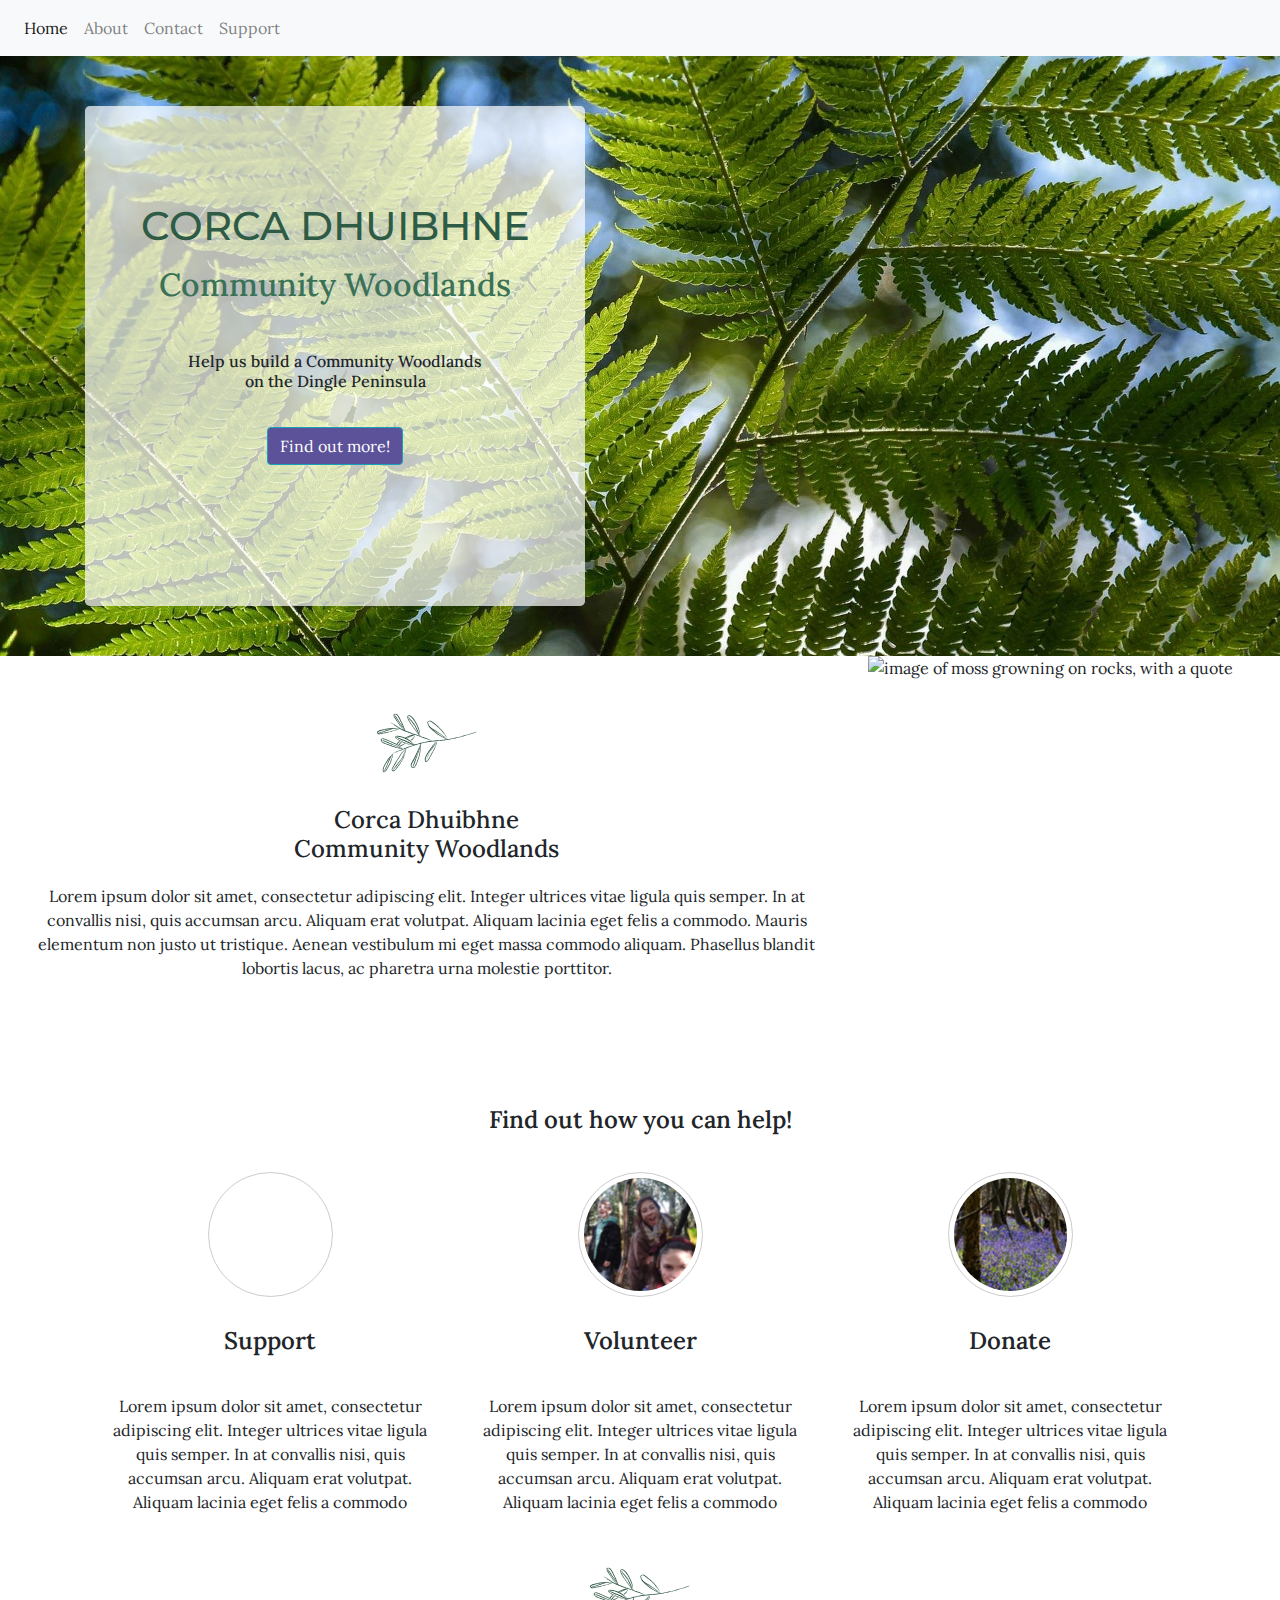
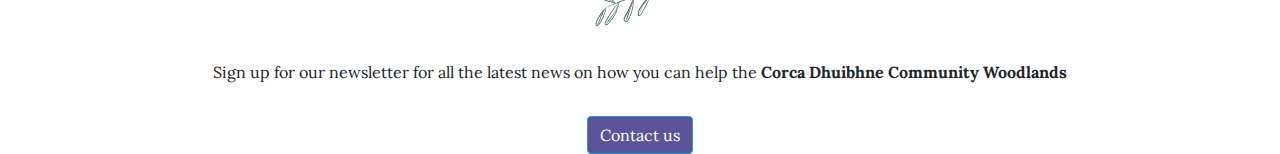
==== index.html @ 20c16ce7 "Layout of section 3 complete and code validated using online code validator" ====
<!DOCTYPE html>
<html lang="en">
<head>
    <meta charset="UTF-8">
    <meta name="viewport" content="width=device-width, initial-scale=1.0">
    <meta http-equiv="X-UA-Compatible" content="ie=edge">
    <link rel="stylesheet" href="https://stackpath.bootstrapcdn.com/bootstrap/4.3.1/css/bootstrap.min.css" integrity="sha384-ggOyR0iXCbMQv3Xipma34MD+dH/1fQ784/j6cY/iJTQUOhcWr7x9JvoRxT2MZw1T" crossorigin="anonymous">
    <link href="https://fonts.googleapis.com/css?family=Lora|Montserrat&display=swap" rel="stylesheet">
    <link rel="stylesheet" href="assets/css/style.css"> 
    <title>Corca Dhuibhe Community Woodlands</title>
</head>
    <body>
        <header>
        <!--------------------Navigation------------------------->
            <nav class="navbar navbar-default navbar-expand-sm navbar-light bg-light">
                <button class="navbar-toggler" data-toggle="collapse" data-target="#navbarMenu">
                    <span class="navbar-toggler-icon"></span>
                </button>
                <div class="collapse navbar-collapse" id="navbarMenu">
                    <ul class="navbar-nav">
                    <li class="nav-item active" >
                            <a href="#" class="nav-link">Home</a>
                        </li>
                        <li class="nav-item">
                            <a href="#about-us" class="nav-link">About</a>
                        </li>
                        <li class="nav-item">
                            <a href="#" class="nav-link">Contact</a>
                        </li>
                        <li class="nav-item">
                            <a href="#" class="nav-link">Support</a>
                        </li>
                    </ul>
                </div>

            </nav>
        </header>

    <!--------------------Background Image and Section 1------------------------->
        <section>
            <div class="row backgroundimg">  
                <div class="container">
                    <div class="row">
                        <div class="jumbotron">
                            <h1>Corca Dhuibhne</h1>
                            <h2 class="jumbo-h2">Community Woodlands</h2>
                            <h6>Help us build a Community Woodlands 
                            <br>on the Dingle Peninsula</h6>      
                            <a href="#" class="btn btn-info">Find out more!</a>
                        </div>
                    </div>
                </div>     
            </div>
        </section>
    <!--------------------Section 2------------------------->
        <section id="about-us">
            <div class="container-fluid container-about">
                <div class="row">
                    <div class="col-lg-8 col-md-8 col-xs-10 about-text">
                        <div>
                            <img src="/assets/img/leaf-logo-ls.png" class="leaf-logo" alt="sketch of a small branch with leaves">
                        </div>
                        <h4>Corca Dhuibhne <br>Community Woodlands</h4>
                        <p>Lorem ipsum dolor sit amet, consectetur adipiscing elit. Integer ultrices vitae ligula quis 
                        semper. In at convallis nisi, quis accumsan arcu. Aliquam erat volutpat. Aliquam lacinia eget 
                        felis a commodo. Mauris elementum non justo ut tristique. Aenean vestibulum mi eget massa commodo aliquam. Phasellus blandit lobortis lacus, ac pharetra urna molestie porttitor.
                        </p>
                    </div>
                    <div class="col-lg-4 col-md-4 col-xs-2 about-image">
                        <img src="moss-quote.jpg" class="center-block img-responsive" alt="image of moss growning on rocks, with a quote">
                    </div>  
                </div>
            </div>
        </section>
    <!--------------------Section 3 - Support------------------------->
        <section>
            <div class="row support-img">  
                <div class="container support-text">
                        <h4 class="">Find out how you can help!</h4>
                        <div class="row">
                            <div class="col-lg-4 col-md-4 col-sm-12 col-xs-12">
                                <div class="circle-container">
                                    <div class="circle-cover-bg">
                                    </div>
                                </div>
                                <h4>Support</h4>
                                <p>Lorem ipsum dolor sit amet, consectetur adipiscing elit. 
                                Integer ultrices vitae ligula quis semper. In at convallis nisi, quis accumsan arcu. 
                                Aliquam erat volutpat. Aliquam lacinia eget felis a commodo</p>
                            </div>
                            <div class="col-lg-4 col-md-4 col-sm-12 col-xs-12">
                                <div class="circle-container">
                                    <div class="circle-cover-bg2">
                                    </div>
                                </div>
                                <h4>Volunteer</h4>
                                <p>Lorem ipsum dolor sit amet, consectetur adipiscing elit. 
                                Integer ultrices vitae ligula quis semper. In at convallis nisi, quis accumsan arcu. 
                                Aliquam erat volutpat. Aliquam lacinia eget felis a commodo<p>
                            </div>
                            <div class="col-lg-4 col-md-4 col-sm-12 col-xs-12">
                                <div class="circle-container">
                                    <div class="circle-cover-bg3">
                                    </div>
                                </div>
                                <h4>Donate</h4>
                                <p>Lorem ipsum dolor sit amet, consectetur adipiscing elit. 
                                Integer ultrices vitae ligula quis semper. In at convallis nisi, quis accumsan arcu. 
                                Aliquam erat volutpat. Aliquam lacinia eget felis a commodo<p>
                            </div>  
                        </div>
                        <div class="support-tagline">
                                <img src="/assets/img/leaf-logo-ls.png" class="leaf-logo" alt="sketch of a small branch with leaves">
                                <p>Sign up for our newsletter for all the latest news on how you can help the <strong>Corca Dhuibhne Community Woodlands</strong></p>
                                <a href="#" class="btn btn-info">Contact us</a>               
                        </div>
                </div>
            </div>     
        </section>
    <!--------------------Section 4 - Contact Us------------------------->
    <!---------------------Bootstrap----------------------->
        <script src="https://code.jquery.com/jquery-3.2.1.slim.min.js" integrity="sha384-KJ3o2DKtIkvYIK3UENzmM7KCkRr/rE9/Qpg6aAZGJwFDMVNA/GpGFF93hXpG5KkN"
            crossorigin="anonymous"></script>
        <script src="https://cdnjs.cloudflare.com/ajax/libs/popper.js/1.12.9/umd/popper.min.js" integrity="sha384-ApNbgh9B+Y1QKtv3Rn7W3mgPxhU9K/ScQsAP7hUibX39j7fakFPskvXusvfa0b4Q"
            crossorigin="anonymous"></script>
        <script src="https://maxcdn.bootstrapcdn.com/bootstrap/4.0.0/js/bootstrap.min.js" integrity="sha384-JZR6Spejh4U02d8jOt6vLEHfe/JQGiRRSQQxSfFWpi1MquVdAyjUar5+76PVCmYl"
            crossorigin="anonymous"></script>
    </body>
</html>
---- assets/css/style.css ----
@import url('https://fonts.googleapis.com/css?family=Lora|Montserrat&display=swap');

body {
    font-family:'Lora', serif;
}

body html {
    margin: 0;
    padding: 0;
}

.row {
    padding:0;
    margin:0;
}

h1 {
    font-family: 'Montserrat', sans-serif;
    color: #2e5b45;
    text-transform: uppercase;
    margin-top: 2rem;
    margin-bottom: 1rem;
}

.jumbo-h2 {
    color: #3a7257;
    margin-bottom: 3rem;
}

/******************Background Image*********************/
.backgroundimg {
    background: url("/assets/img/tree-fern.jpg") no-repeat center center;
    background-size: cover;
    height: 600px;
    width: 100%;
}

/******************Section 1*********************/
.jumbotron {
    background-color: rgba(255, 255, 255, 0.7);
    height: 500px;
    width: 500px;
    text-align: center;
    margin: 0;
    background-position: center;
    margin-top: 50px;
}

.leaf-logo {
    width: 100px;
    height: 100px;
    padding: 0;
    margin: 0;
}

h6 {
    margin-bottom: 20px;
}

.btn {
    background-color:#5b5299;
    color: white;
    text-decoration: none;
    margin-top: 1rem;
}

/******************Section 2 - about*********************/

.container-about {
    padding: 0;
    margin: 0;
}

.container-about h4 {
    margin-bottom: 20px;
}

.container-about p{
    padding-bottom: 50px;
}

.about-image {
    margin: 0 auto;
}
.col-about {
    text-align: center;
    margin: 0 auto;
    padding: 200px;
}


.col-about h3{
    margin-top: 1em;
}

.about-text {
    text-align: center;
    margin-top: 50px;
}

.col-img {
    width: 150px;
    padding:0;
}

.center-block {
    display: block;
    margin-left: auto;
    margin-right: auto;
    height: 350px;
 }

/******************Section 3 - support*********************/

.support-img {
    background: url("/assets/img/leaf-background.png") no-repeat center center;
    background-size: cover;
    height: 600px;
    width: 100%;
}

.support-img h4 {
    text-align: center;
    padding: 30px;
    font-weight: 550;
}


.circle-container {
    width: 125px;
    height: 125px;
    padding: 5px;
    border-style: solid;
    border-color: #cccccc;
    border-width: 1px;
    border-radius: 50%;
    margin: 0 auto;
}
.circle-cover-bg {
    background: url(/assets/img/child.png) no-repeat center center;
    height: 100%;
    border-radius: 50%;
}

.circle-cover-bg2 {
    background: url(/assets/img/family-in-woods.png) no-repeat center center;
    height: 100%;
    border-radius: 50%;
}

.circle-cover-bg3 {
    background: url(/assets/img/bluebells.png) no-repeat center center;
    height: 100%;
    border-radius: 50%;
}

.support-text {
    text-align: center;
    margin-top: 30px;
}

.support-tagline {
    text-align: center;
    margin-top: 30px;
}
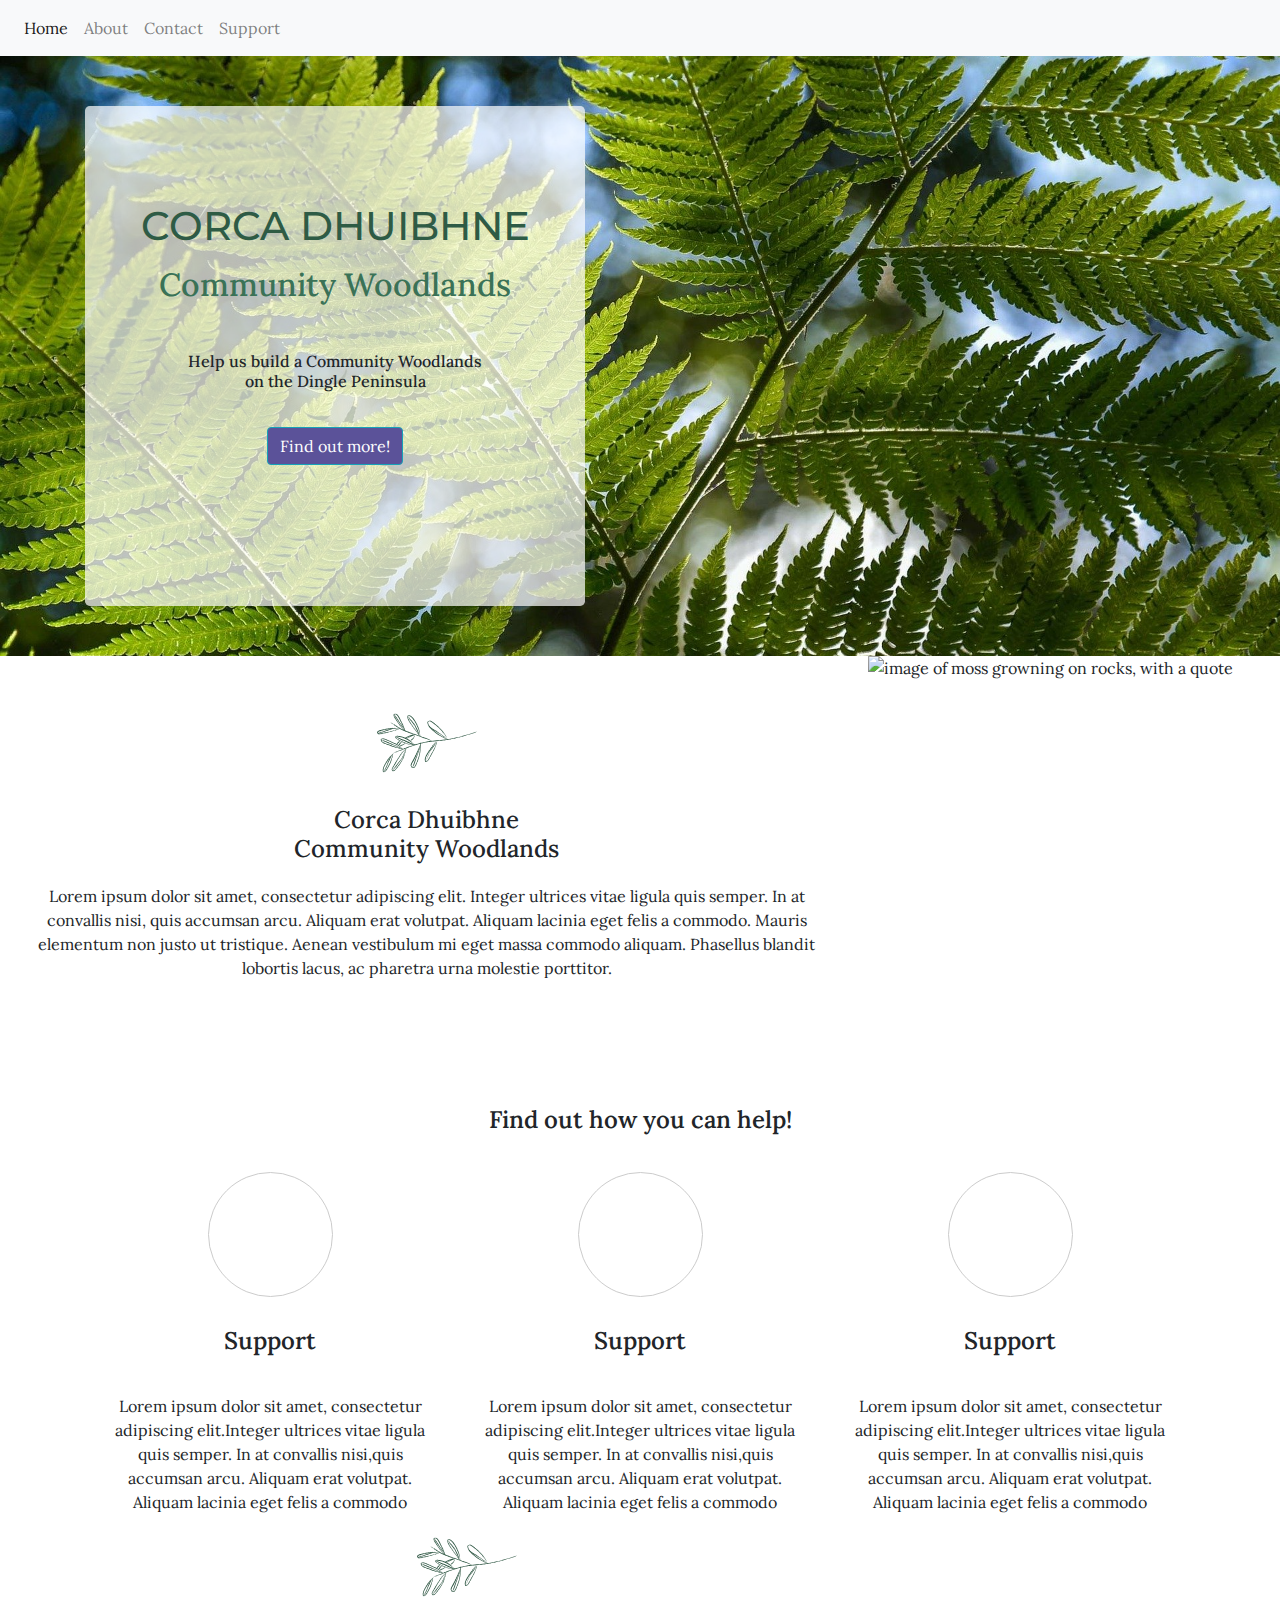
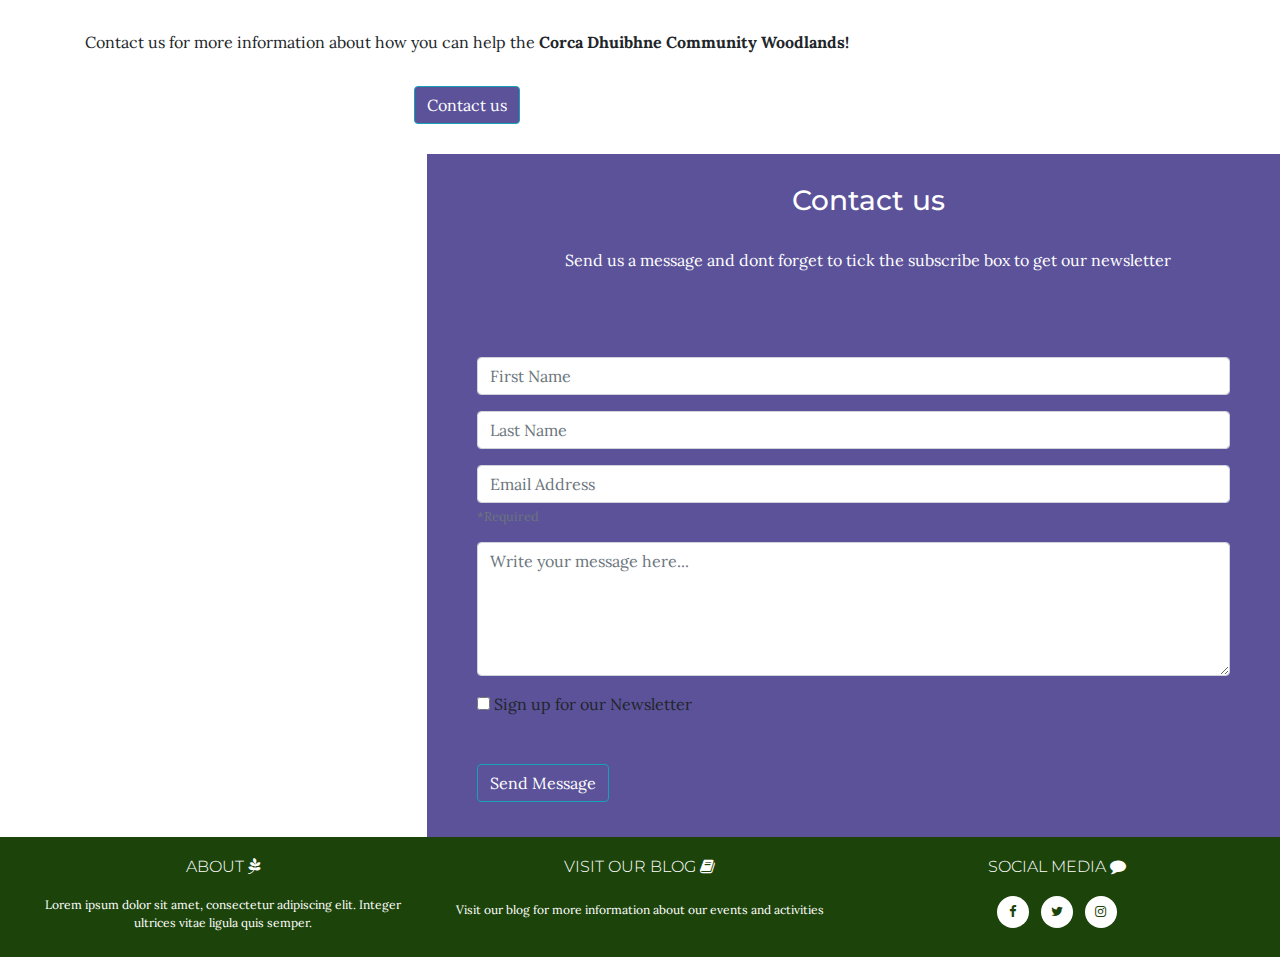
==== commit 200515a6: "Styling footer and social media icons" ====
--- a/index.html
+++ b/index.html
@@ -1,129 +1,226 @@
 <!DOCTYPE html>
 <html lang="en">
+
 <head>
-    <meta charset="UTF-8">
-    <meta name="viewport" content="width=device-width, initial-scale=1.0">
-    <meta http-equiv="X-UA-Compatible" content="ie=edge">
-    <link rel="stylesheet" href="https://stackpath.bootstrapcdn.com/bootstrap/4.3.1/css/bootstrap.min.css" integrity="sha384-ggOyR0iXCbMQv3Xipma34MD+dH/1fQ784/j6cY/iJTQUOhcWr7x9JvoRxT2MZw1T" crossorigin="anonymous">
-    <link href="https://fonts.googleapis.com/css?family=Lora|Montserrat&display=swap" rel="stylesheet">
-    <link rel="stylesheet" href="assets/css/style.css"> 
-    <title>Corca Dhuibhe Community Woodlands</title>
+	<meta charset="UTF-8">
+	<meta name="viewport" content="width=device-width, initial-scale=1.0">
+	<meta http-equiv="X-UA-Compatible" content="ie=edge">
+	<link rel="stylesheet" href="https://stackpath.bootstrapcdn.com/bootstrap/4.3.1/css/bootstrap.min.css"
+		integrity="sha384-ggOyR0iXCbMQv3Xipma34MD+dH/1fQ784/j6cY/iJTQUOhcWr7x9JvoRxT2MZw1T" crossorigin="anonymous">
+    <link rel="stylesheet" href="https://maxcdn.bootstrapcdn.com/font-awesome/4.7.0/css/font-awesome.min.css" type="text/css" />
+	<link href="https://fonts.googleapis.com/css?family=Lora|Montserrat&display=swap" rel="stylesheet">
+	<link rel="stylesheet" href="assets/css/style.css">
+	<title>Corca Dhuibhe Community Woodlands</title>
 </head>
-    <body>
-        <header>
-        <!--------------------Navigation------------------------->
-            <nav class="navbar navbar-default navbar-expand-sm navbar-light bg-light">
-                <button class="navbar-toggler" data-toggle="collapse" data-target="#navbarMenu">
+
+<body>
+	<!--------------------Navigation------------------------->
+	<header>
+		<nav class="navbar navbar-default navbar-expand-sm navbar-light bg-light">
+			<button class="navbar-toggler" data-toggle="collapse" data-target="#navbarMenu">
                     <span class="navbar-toggler-icon"></span>
                 </button>
-                <div class="collapse navbar-collapse" id="navbarMenu">
-                    <ul class="navbar-nav">
-                    <li class="nav-item active" >
-                            <a href="#" class="nav-link">Home</a>
-                        </li>
-                        <li class="nav-item">
-                            <a href="#about-us" class="nav-link">About</a>
-                        </li>
-                        <li class="nav-item">
-                            <a href="#" class="nav-link">Contact</a>
-                        </li>
-                        <li class="nav-item">
-                            <a href="#" class="nav-link">Support</a>
-                        </li>
+			<div class="collapse navbar-collapse" id="navbarMenu">
+				<ul class="navbar-nav">
+					<li class="nav-item active">
+						<a href="#" class="nav-link">Home</a>
+					</li>
+					<li class="nav-item">
+						<a href="#about-us" class="nav-link">About</a>
+					</li>
+					<li class="nav-item">
+						<a href="#" class="nav-link">Contact</a>
+					</li>
+					<li class="nav-item">
+						<a href="#" class="nav-link">Support</a>
+					</li>
+				</ul>
+			</div>
+
+		</nav>
+	</header>
+
+	<!--------------------Background Image and Section 1------------------------->
+	<section>
+		<div class="row backgroundimg">
+			<div class="container">
+				<div class="row">
+					<div class="jumbotron">
+						<h1>Corca Dhuibhne</h1>
+						<h2 class="jumbo-h2">Community Woodlands</h2>
+						<h6>Help us build a Community Woodlands
+							<br>on the Dingle Peninsula</h6>
+							<a href="#" class="btn btn-info">Find out more!</a>
+					</div>
+				</div>
+			</div>
+		</div>
+	</section>
+	<!--------------------Section 2------------------------->
+	<section id="about-us">
+		<div class="container-fluid container-about">
+			<div class="row">
+				<div class="col-lg-8 col-md-8 col-xs-10 about-text">
+					<div>
+						<img src="/assets/img/leaf-logo-ls.png" class="leaf-logo" alt="sketch of a small branch with leaves">
+                        </div>
+						<h4>Corca Dhuibhne <br>Community Woodlands</h4>
+							<p>Lorem ipsum dolor sit amet, consectetur adipiscing elit. Integer ultrices vitae ligula
+								quis
+								semper. In at convallis nisi, quis accumsan arcu. Aliquam erat volutpat. Aliquam lacinia
+								eget
+								felis a commodo. Mauris elementum non justo ut tristique. Aenean vestibulum mi eget
+								massa commodo aliquam. Phasellus blandit lobortis lacus, ac pharetra urna molestie
+								porttitor.
+							</p>
+					</div>
+					<div class="col-lg-4 col-md-4 col-xs-2 about-image">
+						<img src="moss-quote.jpg" class="center-block img-responsive" alt="image of moss growning on rocks, with a quote">
+                    </div>
+					</div>
+				</div>
+	</section>
+	<!--------------------Section 3 - Support------------------------->
+	<section class="container-fluid">
+		<div class="row support-img">
+			<div class="container support-text">
+				<div>
+					<h4>Find out how you can help!</h4>
+				</div>
+
+				<div class="row">
+                    <div class="col-lg-4 col-md-4 col-sm-12 col-xs-12">
+                        <div class="circle-container">
+                            <div class="circle-cover-bg"></div>
+                        </div>
+                        <h4>Support</h4>
+                        <p>Lorem ipsum dolor sit amet, consectetur adipiscing elit.Integer ultrices vitae ligula quis semper. In at convallis nisi,quis accumsan arcu. Aliquam erat volutpat. Aliquam lacinia eget felis a commodo</p>
+                    </div>
+                    <div class="col-lg-4 col-md-4 col-sm-12 col-xs-12">
+                        <div class="circle-container">
+                            <div class="circle-cover-bg"></div>
+                        </div>
+                        <h4>Support</h4>
+                        <p>Lorem ipsum dolor sit amet, consectetur adipiscing elit.Integer ultrices vitae ligula quis semper. In at convallis nisi,quis accumsan arcu. Aliquam erat volutpat. Aliquam lacinia eget felis a commodo</p>
+                    </div>
+                    <div class="col-lg-4 col-md-4 col-sm-12 col-xs-12">
+                        <div class="circle-container">
+                            <div class="circle-cover-bg"></div>
+                        </div>
+                        <h4>Support</h4>
+                        <p>Lorem ipsum dolor sit amet, consectetur adipiscing elit.Integer ultrices vitae ligula quis semper. In at convallis nisi,quis accumsan arcu. Aliquam erat volutpat. Aliquam lacinia eget felis a commodo</p>
+                    </div>
+				    <div>
+                        <img src="/assets/img/leaf-logo-ls.png" class="leaf-logo" alt="sketch of a small branch with leaves"> 
+                        <p>Contact us for more information about how you can help the <strong>Corca Dhuibhne Community Woodlands!</strong></p>
+                        <a href="#" class="btn btn-info">Contact us</a>
+                    </div>
+				</div>
+		    </div>
+        </div>
+	</section>
+
+
+	<!--------------------Section 4 -Contact Us------------------------->
+
+
+	<section id="contact-us">
+		<div class="container-fluid container-about">
+			<div class="row">
+				<div class="col-lg-4 col-md-4 col-xs-2 contact-image">
+                    </div>
+                
+                <div class="col-lg-8 col-md-8 col-xs-10 contact-form">
+                    <div class="contact-text">
+                        <h3>Contact us</h3>
+                            <p>Send us a message and dont forget to tick the subscribe box to get our newsletter</p>
+                                </div>
+                    <div>
+                        <form class="contract-form form-content">
+                            <div class="form-group">
+                                <input type="text" name="firstname" id="firstname" class="form-control" placeholder="First Name" required>
+                                    </div>
+                            <div class="form-group">
+                                <input type="text" name="lastname" id="lastname" class="form-control" placeholder="Last Name" required>
+                                    </div> 
+                            <div class="form-group">
+                                <input type="email" name="email" id="email" class="form-control" placeholder="Email Address" required>
+                                    <small class="form-text text-muted">*Required</small>
+                                        </div>
+                            <div class="form-group">
+                                <textarea rows="5" name="message" id="message" class="form-control" placeholder="Write your message here..." required></textarea>
+                                        </div>
+                            <input type="checkbox" class="form-check-label" id="accept-terms" class="form-check-input">
+                                <label for="accept-terms">Sign up for our Newsletter</label>
+                                    <br>
+                                        <br>
+                                            <button type="submit" class="btn btn-info">Send Message</button>
+                        </form>
+
+                    </div>
+			    </div>
+		    </div>
+		</div>
+	</section>
+	<!---------------------Footer----------------------->
+    <section>
+        <footer class="container-fluid">
+            <div class="row">
+                <div class="col-sm-4">
+                    <h6 class="uppercase general-sub">About
+                        <i class="fa fa-pagelines" aria-hidden="true"></i>
+                        <span class="sr-only">leaves</span>
+                    </h6>
+                    <p class="inline-block">Lorem ipsum dolor sit amet, consectetur adipiscing elit.
+                    Integer ultrices vitae ligula quis semper.
+                    </p>
+                </div>
+                <div class="col-sm-4">
+                    <h6 class="uppercase general-sub">Visit our blog
+                        <i class="fa fa-book" aria-hidden="true"></i>
+                        <span class="sr-only">book</span>                 
+                    </h6>
+                    <p class="inline-block">Visit our blog for more information about our events and 
+                    activities</p>
+                </div>
+                <div class="col-sm-4">
+                    <h6 class="uppercase general-sub">Social Media
+                        <i class="fa fa-comment" aria-hidden="true"></i>
+                        <span class="sr-only">speech bubble</span>
+                    </h6>
+                    <ul class="list-inline social-links">
+                        <li class="list-inline-item">
+                            <a target="_blank" href="https://www.facebook.com/"><i class="fa fa-facebook" aria-hidden="true"></i>
+                                     <span class="sr-only">Facebook</span>
+                                </a>
+                             </li>
+                        <li class="list-inline-item">
+                            <a target="_blank" href="https://twitter.com/"><i class="fa fa-twitter" aria-hidden="true"></i>
+                                    <span class="sr-only">Twitter</span>
+                                </a>
+                            </li>
+                        <li class="list-inline-item">
+                            <a target="_blank" href="https://www.instagram.com/"><i class="fa fa-instagram" aria-hidden="true"></i>
+                                 <span class="sr-only">Instagram</span>
+                                </a>
+                            </li>
                     </ul>
                 </div>
-
-            </nav>
-        </header>
-
-    <!--------------------Background Image and Section 1------------------------->
-        <section>
-            <div class="row backgroundimg">  
-                <div class="container">
-                    <div class="row">
-                        <div class="jumbotron">
-                            <h1>Corca Dhuibhne</h1>
-                            <h2 class="jumbo-h2">Community Woodlands</h2>
-                            <h6>Help us build a Community Woodlands 
-                            <br>on the Dingle Peninsula</h6>      
-                            <a href="#" class="btn btn-info">Find out more!</a>
-                        </div>
-                    </div>
-                </div>     
             </div>
-        </section>
-    <!--------------------Section 2------------------------->
-        <section id="about-us">
-            <div class="container-fluid container-about">
-                <div class="row">
-                    <div class="col-lg-8 col-md-8 col-xs-10 about-text">
-                        <div>
-                            <img src="/assets/img/leaf-logo-ls.png" class="leaf-logo" alt="sketch of a small branch with leaves">
-                        </div>
-                        <h4>Corca Dhuibhne <br>Community Woodlands</h4>
-                        <p>Lorem ipsum dolor sit amet, consectetur adipiscing elit. Integer ultrices vitae ligula quis 
-                        semper. In at convallis nisi, quis accumsan arcu. Aliquam erat volutpat. Aliquam lacinia eget 
-                        felis a commodo. Mauris elementum non justo ut tristique. Aenean vestibulum mi eget massa commodo aliquam. Phasellus blandit lobortis lacus, ac pharetra urna molestie porttitor.
-                        </p>
-                    </div>
-                    <div class="col-lg-4 col-md-4 col-xs-2 about-image">
-                        <img src="moss-quote.jpg" class="center-block img-responsive" alt="image of moss growning on rocks, with a quote">
-                    </div>  
-                </div>
-            </div>
-        </section>
-    <!--------------------Section 3 - Support------------------------->
-        <section>
-            <div class="row support-img">  
-                <div class="container support-text">
-                        <h4 class="">Find out how you can help!</h4>
-                        <div class="row">
-                            <div class="col-lg-4 col-md-4 col-sm-12 col-xs-12">
-                                <div class="circle-container">
-                                    <div class="circle-cover-bg">
-                                    </div>
-                                </div>
-                                <h4>Support</h4>
-                                <p>Lorem ipsum dolor sit amet, consectetur adipiscing elit. 
-                                Integer ultrices vitae ligula quis semper. In at convallis nisi, quis accumsan arcu. 
-                                Aliquam erat volutpat. Aliquam lacinia eget felis a commodo</p>
-                            </div>
-                            <div class="col-lg-4 col-md-4 col-sm-12 col-xs-12">
-                                <div class="circle-container">
-                                    <div class="circle-cover-bg2">
-                                    </div>
-                                </div>
-                                <h4>Volunteer</h4>
-                                <p>Lorem ipsum dolor sit amet, consectetur adipiscing elit. 
-                                Integer ultrices vitae ligula quis semper. In at convallis nisi, quis accumsan arcu. 
-                                Aliquam erat volutpat. Aliquam lacinia eget felis a commodo<p>
-                            </div>
-                            <div class="col-lg-4 col-md-4 col-sm-12 col-xs-12">
-                                <div class="circle-container">
-                                    <div class="circle-cover-bg3">
-                                    </div>
-                                </div>
-                                <h4>Donate</h4>
-                                <p>Lorem ipsum dolor sit amet, consectetur adipiscing elit. 
-                                Integer ultrices vitae ligula quis semper. In at convallis nisi, quis accumsan arcu. 
-                                Aliquam erat volutpat. Aliquam lacinia eget felis a commodo<p>
-                            </div>  
-                        </div>
-                        <div class="support-tagline">
-                                <img src="/assets/img/leaf-logo-ls.png" class="leaf-logo" alt="sketch of a small branch with leaves">
-                                <p>Sign up for our newsletter for all the latest news on how you can help the <strong>Corca Dhuibhne Community Woodlands</strong></p>
-                                <a href="#" class="btn btn-info">Contact us</a>               
-                        </div>
-                </div>
-            </div>     
-        </section>
-    <!--------------------Section 4 - Contact Us------------------------->
-    <!---------------------Bootstrap----------------------->
-        <script src="https://code.jquery.com/jquery-3.2.1.slim.min.js" integrity="sha384-KJ3o2DKtIkvYIK3UENzmM7KCkRr/rE9/Qpg6aAZGJwFDMVNA/GpGFF93hXpG5KkN"
-            crossorigin="anonymous"></script>
-        <script src="https://cdnjs.cloudflare.com/ajax/libs/popper.js/1.12.9/umd/popper.min.js" integrity="sha384-ApNbgh9B+Y1QKtv3Rn7W3mgPxhU9K/ScQsAP7hUibX39j7fakFPskvXusvfa0b4Q"
-            crossorigin="anonymous"></script>
-        <script src="https://maxcdn.bootstrapcdn.com/bootstrap/4.0.0/js/bootstrap.min.js" integrity="sha384-JZR6Spejh4U02d8jOt6vLEHfe/JQGiRRSQQxSfFWpi1MquVdAyjUar5+76PVCmYl"
-            crossorigin="anonymous"></script>
-    </body>
+    
+        </footer>
+    </section>
+
+	<!---------------------Bootstrap----------------------->
+	<script src="https://code.jquery.com/jquery-3.2.1.slim.min.js"
+		integrity="sha384-KJ3o2DKtIkvYIK3UENzmM7KCkRr/rE9/Qpg6aAZGJwFDMVNA/GpGFF93hXpG5KkN" crossorigin="anonymous">
+	</script>
+	<script src="https://cdnjs.cloudflare.com/ajax/libs/popper.js/1.12.9/umd/popper.min.js"
+		integrity="sha384-ApNbgh9B+Y1QKtv3Rn7W3mgPxhU9K/ScQsAP7hUibX39j7fakFPskvXusvfa0b4Q" crossorigin="anonymous">
+	</script>
+	<script src="https://maxcdn.bootstrapcdn.com/bootstrap/4.0.0/js/bootstrap.min.js"
+		integrity="sha384-JZR6Spejh4U02d8jOt6vLEHfe/JQGiRRSQQxSfFWpi1MquVdAyjUar5+76PVCmYl" crossorigin="anonymous">
+	</script>
+</body>
+
 </html>--- a/assets/css/style.css
+++ b/assets/css/style.css
@@ -115,7 +115,7 @@
 .support-img {
     background: url("/assets/img/leaf-background.png") no-repeat center center;
     background-size: cover;
-    height: 600px;
+    height: 125%;
     width: 100%;
 }
 
@@ -162,4 +162,98 @@
 .support-tagline {
     text-align: center;
     margin-top: 30px;
+}
+
+/******************Section 3 - contact*********************/
+
+#contact-us {
+    margin-top: 30px;
+}
+
+.contact-image {
+    background: url(/assets/img/mushroom.jpg) no-repeat center center;
+    background-size: cover;
+    min-height: 600px;
+}
+
+.contact-form {
+    background-color: #5b5299;
+    min-height: 600px; 
+}
+
+.contact-text {
+    margin-top: 30px;
+    margin-left: 30px;
+}
+
+
+.contact-text h3 {
+    color: white;
+    font-family: 'Montserrat', sans-serif;
+    margin-bottom: 30px;
+    text-align: center;
+}
+
+.contact-text h5 {
+    color: white;
+    text-align: center;
+    margin-bottom: 30px;
+}
+
+.contact-text p {
+    color: white;
+    text-align: center;
+    margin-bottom: 30px;
+}
+
+.form-content {
+    margin: 35px;
+}
+
+/******************Footer*********************/
+
+.uppercase {
+    text-transform: uppercase;
+    padding-top: 20px;
+    text-align: center;
+}
+
+.general-sub {
+    font-family: 'Montserrat', sans-serif;
+    font-weight: 300;
+    color: white;
+}
+
+footer {
+    background-color: #1c440a;
+    color: white;
+    min-height: 120px;
+    text-align: center;
+}
+
+.inline-block {
+    display: inline-block;
+    font-size: 12px;
+    text-align: center;
+}
+
+.social-links li a i {
+  width: 32px;
+  height: 32px;
+  padding: 12px 0;
+  border-radius: 50%;
+  font-size: 13px;
+  line-height: 7px;
+  text-align: center;
+  color: #1c440a;
+  background: white;
+  transition: all 0.35s ease-in-out;
+  -moz-transition: all 0.35s ease-in-out;
+  -webkit-transition: all 0.35s ease-in-out;
+  -o-transition: all 0.35s ease-in-out;
+}
+
+.social-links li a i:hover {
+  background: #5b5299;
+  color: white;
 }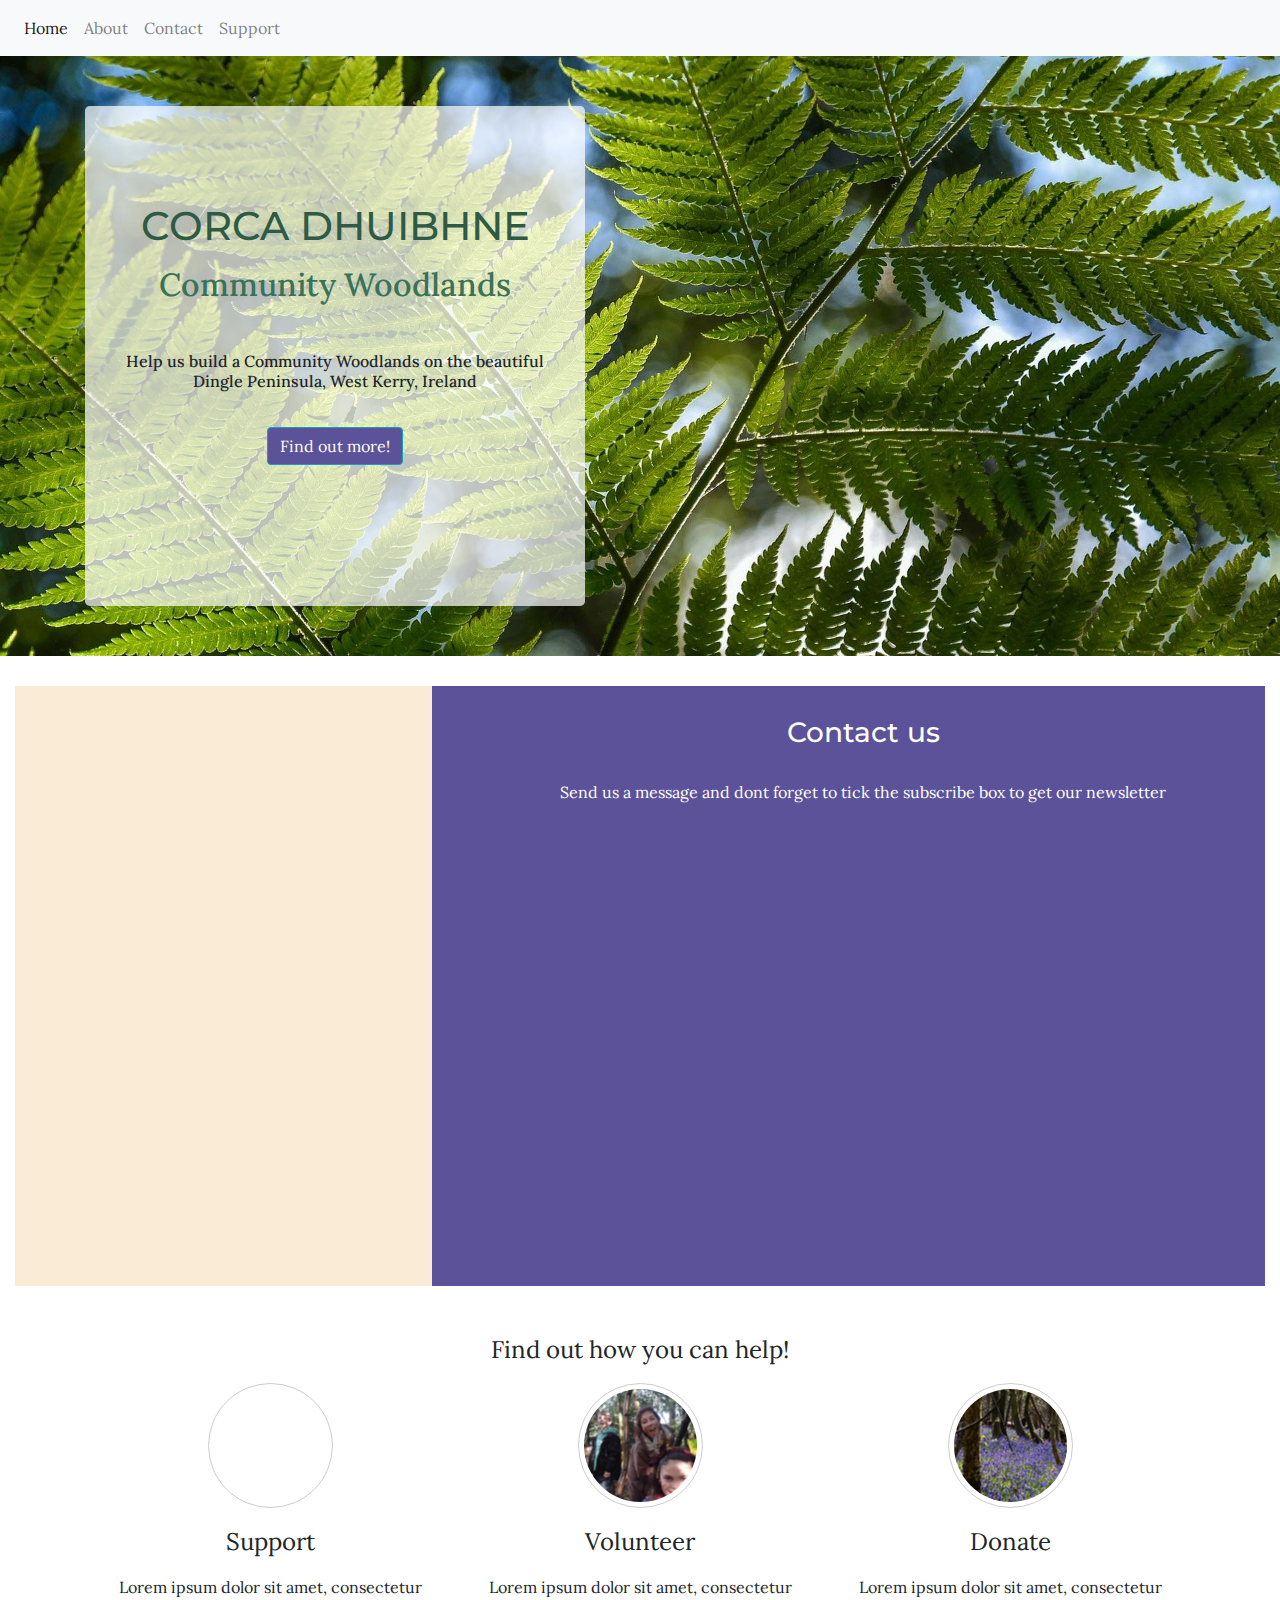
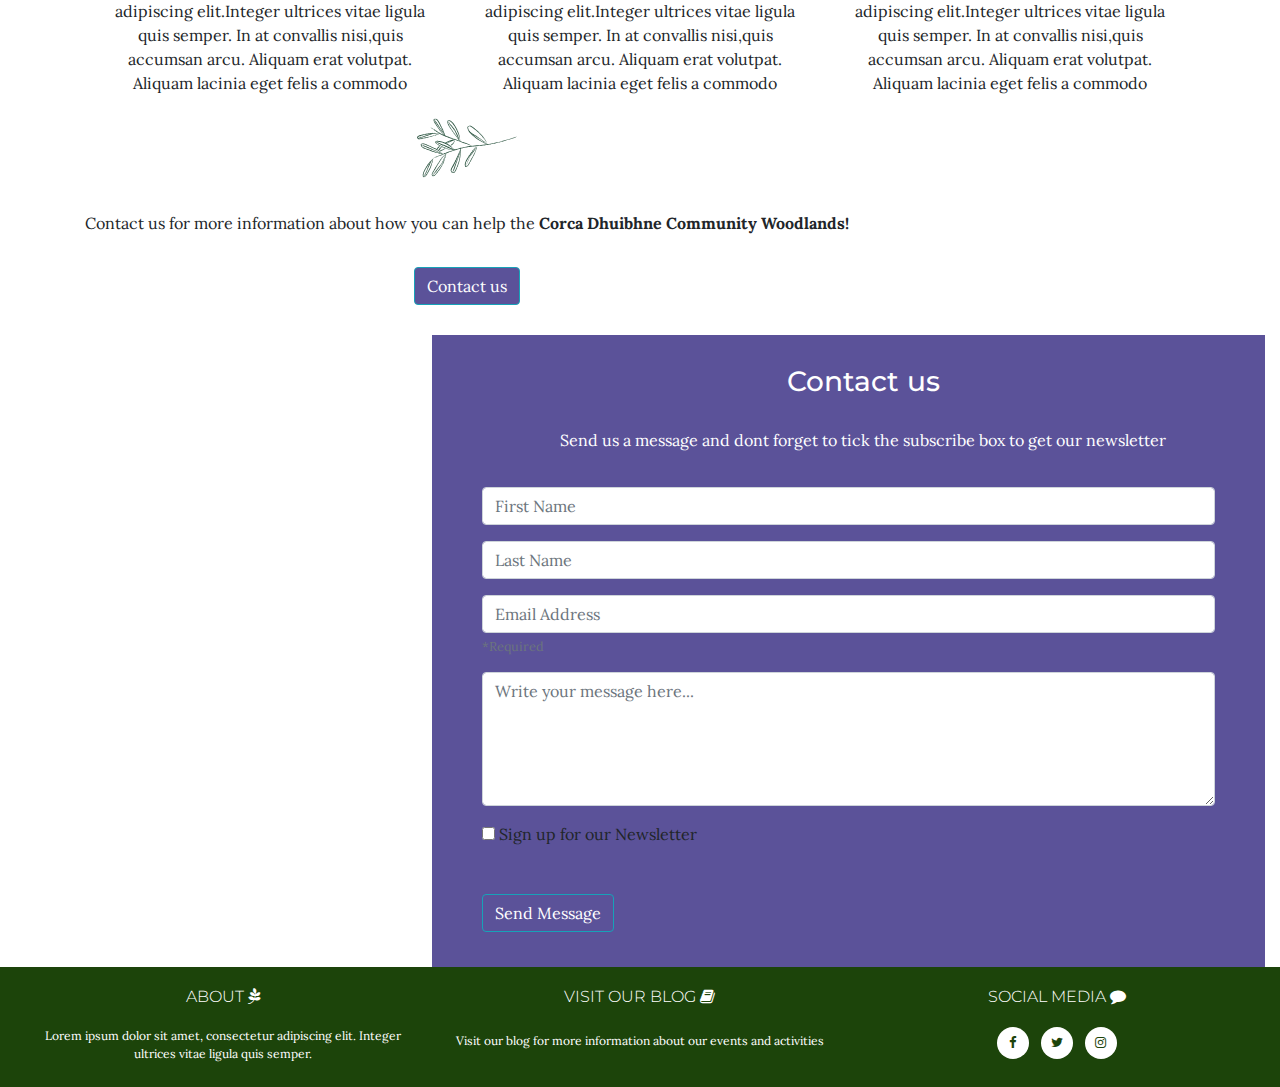
==== commit 99e360b5: "Editing ebout section" ====
--- a/index.html
+++ b/index.html
@@ -48,8 +48,7 @@
 					<div class="jumbotron">
 						<h1>Corca Dhuibhne</h1>
 						<h2 class="jumbo-h2">Community Woodlands</h2>
-						<h6>Help us build a Community Woodlands
-							<br>on the Dingle Peninsula</h6>
+						<h6>Help us build a Community Woodlands on the beautiful Dingle Peninsula, West Kerry, Ireland</h6>
 							<a href="#" class="btn btn-info">Find out more!</a>
 					</div>
 				</div>
@@ -57,29 +56,22 @@
 		</div>
 	</section>
 	<!--------------------Section 2------------------------->
-	<section id="about-us">
+    <section id="contact-us">
 		<div class="container-fluid container-about">
 			<div class="row">
-				<div class="col-lg-8 col-md-8 col-xs-10 about-text">
-					<div>
-						<img src="/assets/img/leaf-logo-ls.png" class="leaf-logo" alt="sketch of a small branch with leaves">
-                        </div>
-						<h4>Corca Dhuibhne <br>Community Woodlands</h4>
-							<p>Lorem ipsum dolor sit amet, consectetur adipiscing elit. Integer ultrices vitae ligula
-								quis
-								semper. In at convallis nisi, quis accumsan arcu. Aliquam erat volutpat. Aliquam lacinia
-								eget
-								felis a commodo. Mauris elementum non justo ut tristique. Aenean vestibulum mi eget
-								massa commodo aliquam. Phasellus blandit lobortis lacus, ac pharetra urna molestie
-								porttitor.
-							</p>
-					</div>
-					<div class="col-lg-4 col-md-4 col-xs-2 about-image">
-						<img src="moss-quote.jpg" class="center-block img-responsive" alt="image of moss growning on rocks, with a quote">
-                    </div>
-					</div>
-				</div>
-	</section>
+				<div class="col-lg-4 col-md-4 col-xs-2 about-image">
+                    </div>
+                
+                <div class="col-lg-8 col-md-8 col-xs-10 contact-form">
+                    <div class="about-text">
+                        <h3>Contact us</h3>
+                            <p>Send us a message and dont forget to tick the subscribe box to get our newsletter</p>
+                                </div>
+		        </div>
+		    </div>
+		</div>
+	</section>
+
 	<!--------------------Section 3 - Support------------------------->
 	<section class="container-fluid">
 		<div class="row support-img">
@@ -98,16 +90,16 @@
                     </div>
                     <div class="col-lg-4 col-md-4 col-sm-12 col-xs-12">
                         <div class="circle-container">
-                            <div class="circle-cover-bg"></div>
+                            <div class="circle-cover-bg2"></div>
                         </div>
-                        <h4>Support</h4>
+                        <h4>Volunteer</h4>
                         <p>Lorem ipsum dolor sit amet, consectetur adipiscing elit.Integer ultrices vitae ligula quis semper. In at convallis nisi,quis accumsan arcu. Aliquam erat volutpat. Aliquam lacinia eget felis a commodo</p>
                     </div>
                     <div class="col-lg-4 col-md-4 col-sm-12 col-xs-12">
                         <div class="circle-container">
-                            <div class="circle-cover-bg"></div>
+                            <div class="circle-cover-bg3"></div>
                         </div>
-                        <h4>Support</h4>
+                        <h4>Donate</h4>
                         <p>Lorem ipsum dolor sit amet, consectetur adipiscing elit.Integer ultrices vitae ligula quis semper. In at convallis nisi,quis accumsan arcu. Aliquam erat volutpat. Aliquam lacinia eget felis a commodo</p>
                     </div>
 				    <div>
--- a/assets/css/style.css
+++ b/assets/css/style.css
@@ -14,6 +14,15 @@
     margin:0;
 }
 
+/******************Background Image*********************/
+.backgroundimg {
+    background: url("/assets/img/tree-fern.jpg") no-repeat center center;
+    background-size: cover;
+    height: 600px;
+    width: 100%;
+}
+
+/******************Section 1*********************/
 h1 {
     font-family: 'Montserrat', sans-serif;
     color: #2e5b45;
@@ -27,15 +36,6 @@
     margin-bottom: 3rem;
 }
 
-/******************Background Image*********************/
-.backgroundimg {
-    background: url("/assets/img/tree-fern.jpg") no-repeat center center;
-    background-size: cover;
-    height: 600px;
-    width: 100%;
-}
-
-/******************Section 1*********************/
 .jumbotron {
     background-color: rgba(255, 255, 255, 0.7);
     height: 500px;
@@ -66,49 +66,41 @@
 
 /******************Section 2 - about*********************/
 
-.container-about {
-    padding: 0;
-    margin: 0;
-}
-
-.container-about h4 {
-    margin-bottom: 20px;
-}
-
-.container-about p{
-    padding-bottom: 50px;
-}
-
 .about-image {
-    margin: 0 auto;
-}
-.col-about {
-    text-align: center;
-    margin: 0 auto;
-    padding: 200px;
-}
-
-
-.col-about h3{
-    margin-top: 1em;
+    background-color:antiquewhite;
+    background-size: cover;
+    min-height: 600px;
+}
+
+.contact-form {
+    background-color: #5b5299;
+    min-height: 600px; 
 }
 
 .about-text {
-    text-align: center;
-    margin-top: 50px;
-}
-
-.col-img {
-    width: 150px;
-    padding:0;
-}
-
-.center-block {
-    display: block;
-    margin-left: auto;
-    margin-right: auto;
-    height: 350px;
- }
+    margin-top: 30px;
+    margin-left: 30px;
+}
+
+.about-text h3 {
+    color: white;
+    font-family: 'Montserrat', sans-serif;
+    margin-bottom: 30px;
+    text-align: center;
+}
+
+.about-text h5 {
+    color: white;
+    text-align: center;
+    margin-bottom: 30px;
+}
+
+.about-text p {
+    color: white;
+    text-align: center;
+    margin-bottom: 30px;
+}
+
 
 /******************Section 3 - support*********************/
 
@@ -121,8 +113,9 @@
 
 .support-img h4 {
     text-align: center;
-    padding: 30px;
-    font-weight: 550;
+    padding-top: 20px;
+    padding-bottom: 10px;
+    font-weight: 300;
 }
 
 
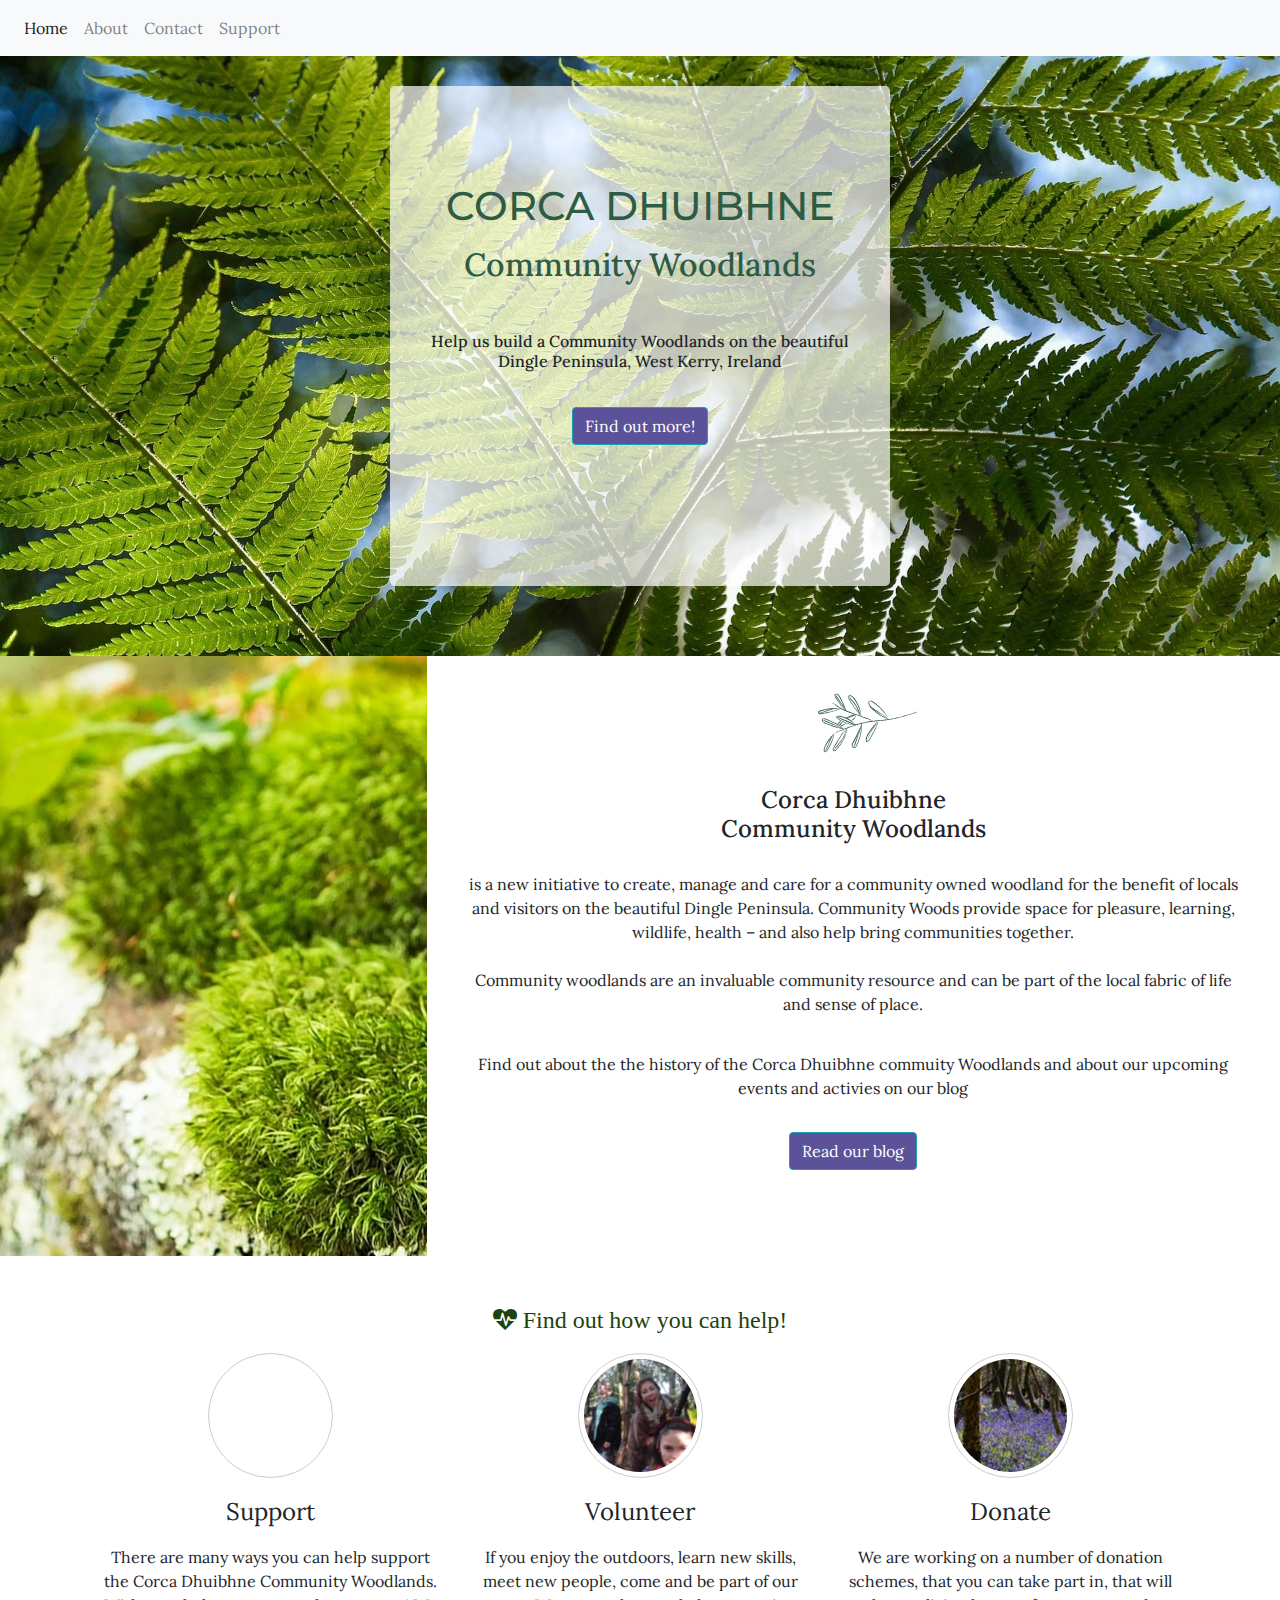
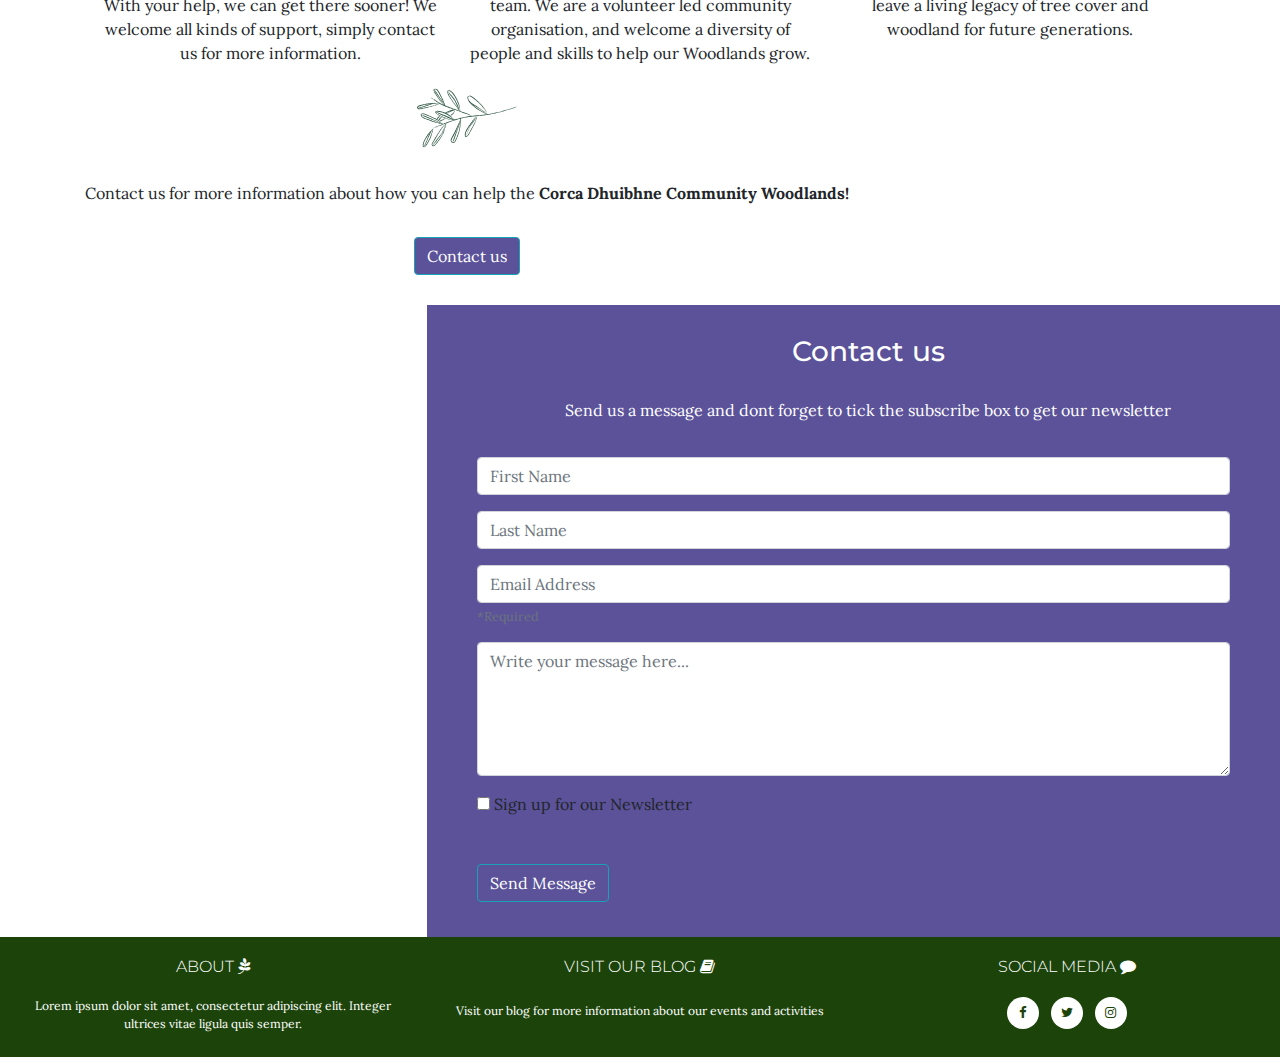
==== commit 19854960: "Completed text in support section" ====
--- a/index.html
+++ b/index.html
@@ -56,17 +56,25 @@
 		</div>
 	</section>
 	<!--------------------Section 2------------------------->
-    <section id="contact-us">
-		<div class="container-fluid container-about">
+    <section id="about-us">
+		<div class="container-fluid container-about-us">
 			<div class="row">
 				<div class="col-lg-4 col-md-4 col-xs-2 about-image">
                     </div>
                 
-                <div class="col-lg-8 col-md-8 col-xs-10 contact-form">
+                <div class="col-lg-8 col-md-8 col-xs-10 about-us-text">
                     <div class="about-text">
-                        <h3>Contact us</h3>
-                            <p>Send us a message and dont forget to tick the subscribe box to get our newsletter</p>
-                                </div>
+                        <img src="/assets/img/leaf-logo-ls.png" class="leaf-logo" alt="sketch of a small branch with leaves">
+                        </div>
+                        <h4>Corca Dhuibhne <br>Community Woodlands</h4>
+                            <p> is a new initiative to create, manage and care for a community owned woodland for the benefit of locals and visitors on the beautiful Dingle Peninsula.
+                            Community Woods provide space for pleasure, learning, wildlife, health – and also help bring communities together. <br><br>
+                            Community woodlands are an invaluable community resource and can be part of the local fabric of life and sense of place.                      
+                            </p>
+                            <p>Find out about the the history of the Corca Dhuibhne commuity Woodlands and about our upcoming events and activies on our blog</p>
+                            <a href="#" class="btn btn-info">Read our blog</a>
+
+                     </div>
 		        </div>
 		    </div>
 		</div>
@@ -77,7 +85,7 @@
 		<div class="row support-img">
 			<div class="container support-text">
 				<div>
-					<h4>Find out how you can help!</h4>
+					<h4 class="text-highlight"><i class="fa fa-heartbeat" aria-hidden="true"> <span class="sr-only">heartbeat</span>Find out how you can help! </i></h4>
 				</div>
 
 				<div class="row">
@@ -86,23 +94,23 @@
                             <div class="circle-cover-bg"></div>
                         </div>
                         <h4>Support</h4>
-                        <p>Lorem ipsum dolor sit amet, consectetur adipiscing elit.Integer ultrices vitae ligula quis semper. In at convallis nisi,quis accumsan arcu. Aliquam erat volutpat. Aliquam lacinia eget felis a commodo</p>
+                        <p>There are many ways you can help support the Corca Dhuibhne Community Woodlands. With your help, we can get there sooner! We welcome all kinds of support, simply contact us for more information.</p>
                     </div>
                     <div class="col-lg-4 col-md-4 col-sm-12 col-xs-12">
                         <div class="circle-container">
                             <div class="circle-cover-bg2"></div>
                         </div>
                         <h4>Volunteer</h4>
-                        <p>Lorem ipsum dolor sit amet, consectetur adipiscing elit.Integer ultrices vitae ligula quis semper. In at convallis nisi,quis accumsan arcu. Aliquam erat volutpat. Aliquam lacinia eget felis a commodo</p>
+                        <p>If you enjoy the outdoors, learn new skills, meet new people, come and be part of our team. We are a volunteer led community organisation, and welcome a diversity of people and skills to help our Woodlands grow.</p>
                     </div>
                     <div class="col-lg-4 col-md-4 col-sm-12 col-xs-12">
                         <div class="circle-container">
                             <div class="circle-cover-bg3"></div>
                         </div>
                         <h4>Donate</h4>
-                        <p>Lorem ipsum dolor sit amet, consectetur adipiscing elit.Integer ultrices vitae ligula quis semper. In at convallis nisi,quis accumsan arcu. Aliquam erat volutpat. Aliquam lacinia eget felis a commodo</p>
-                    </div>
-				    <div>
+                        <p>We are working on a number of donation schemes, that you can take part in, that will leave a living legacy of tree cover and woodland for future generations.</p>
+                    </div>
+				    <div class="support-info">
                         <img src="/assets/img/leaf-logo-ls.png" class="leaf-logo" alt="sketch of a small branch with leaves"> 
                         <p>Contact us for more information about how you can help the <strong>Corca Dhuibhne Community Woodlands!</strong></p>
                         <a href="#" class="btn btn-info">Contact us</a>
--- a/assets/css/style.css
+++ b/assets/css/style.css
@@ -32,7 +32,7 @@
 }
 
 .jumbo-h2 {
-    color: #3a7257;
+    color: #2e5b45;
     margin-bottom: 3rem;
 }
 
@@ -43,7 +43,9 @@
     text-align: center;
     margin: 0;
     background-position: center;
-    margin-top: 50px;
+    margin: 0 auto;
+    margin-top: 30px;
+
 }
 
 .leaf-logo {
@@ -65,42 +67,53 @@
 }
 
 /******************Section 2 - about*********************/
+#about-us {
+    padding: 0;
+}
+
+.container-fluid {
+    padding: 0;
+}
 
 .about-image {
     background-color:antiquewhite;
     background-size: cover;
     min-height: 600px;
-}
-
-.contact-form {
-    background-color: #5b5299;
-    min-height: 600px; 
+    background: url("/assets/img/moss.jpg") no-repeat center center;
+}
+
+.about-us-text {
+    min-height: 400px; 
+    text-align: center;
+    padding-left: 40px;
+    padding-right: 40px;
 }
 
 .about-text {
     margin-top: 30px;
     margin-left: 30px;
+    text-align: center;
 }
 
 .about-text h3 {
-    color: white;
     font-family: 'Montserrat', sans-serif;
     margin-bottom: 30px;
     text-align: center;
 }
 
 .about-text h5 {
-    color: white;
-    text-align: center;
-    margin-bottom: 30px;
-}
-
-.about-text p {
-    color: white;
-    text-align: center;
-    margin-bottom: 30px;
-}
-
+    text-align: center;
+    margin-bottom: 30px;
+}
+
+.about-us-text p {
+    text-align: center;
+    padding-top: 20px;
+}
+
+.support-info {
+
+}
 
 /******************Section 3 - support*********************/
 
@@ -118,7 +131,9 @@
     font-weight: 300;
 }
 
-
+.text-highlight {
+    color: #1c440a;
+}
 .circle-container {
     width: 125px;
     height: 125px;
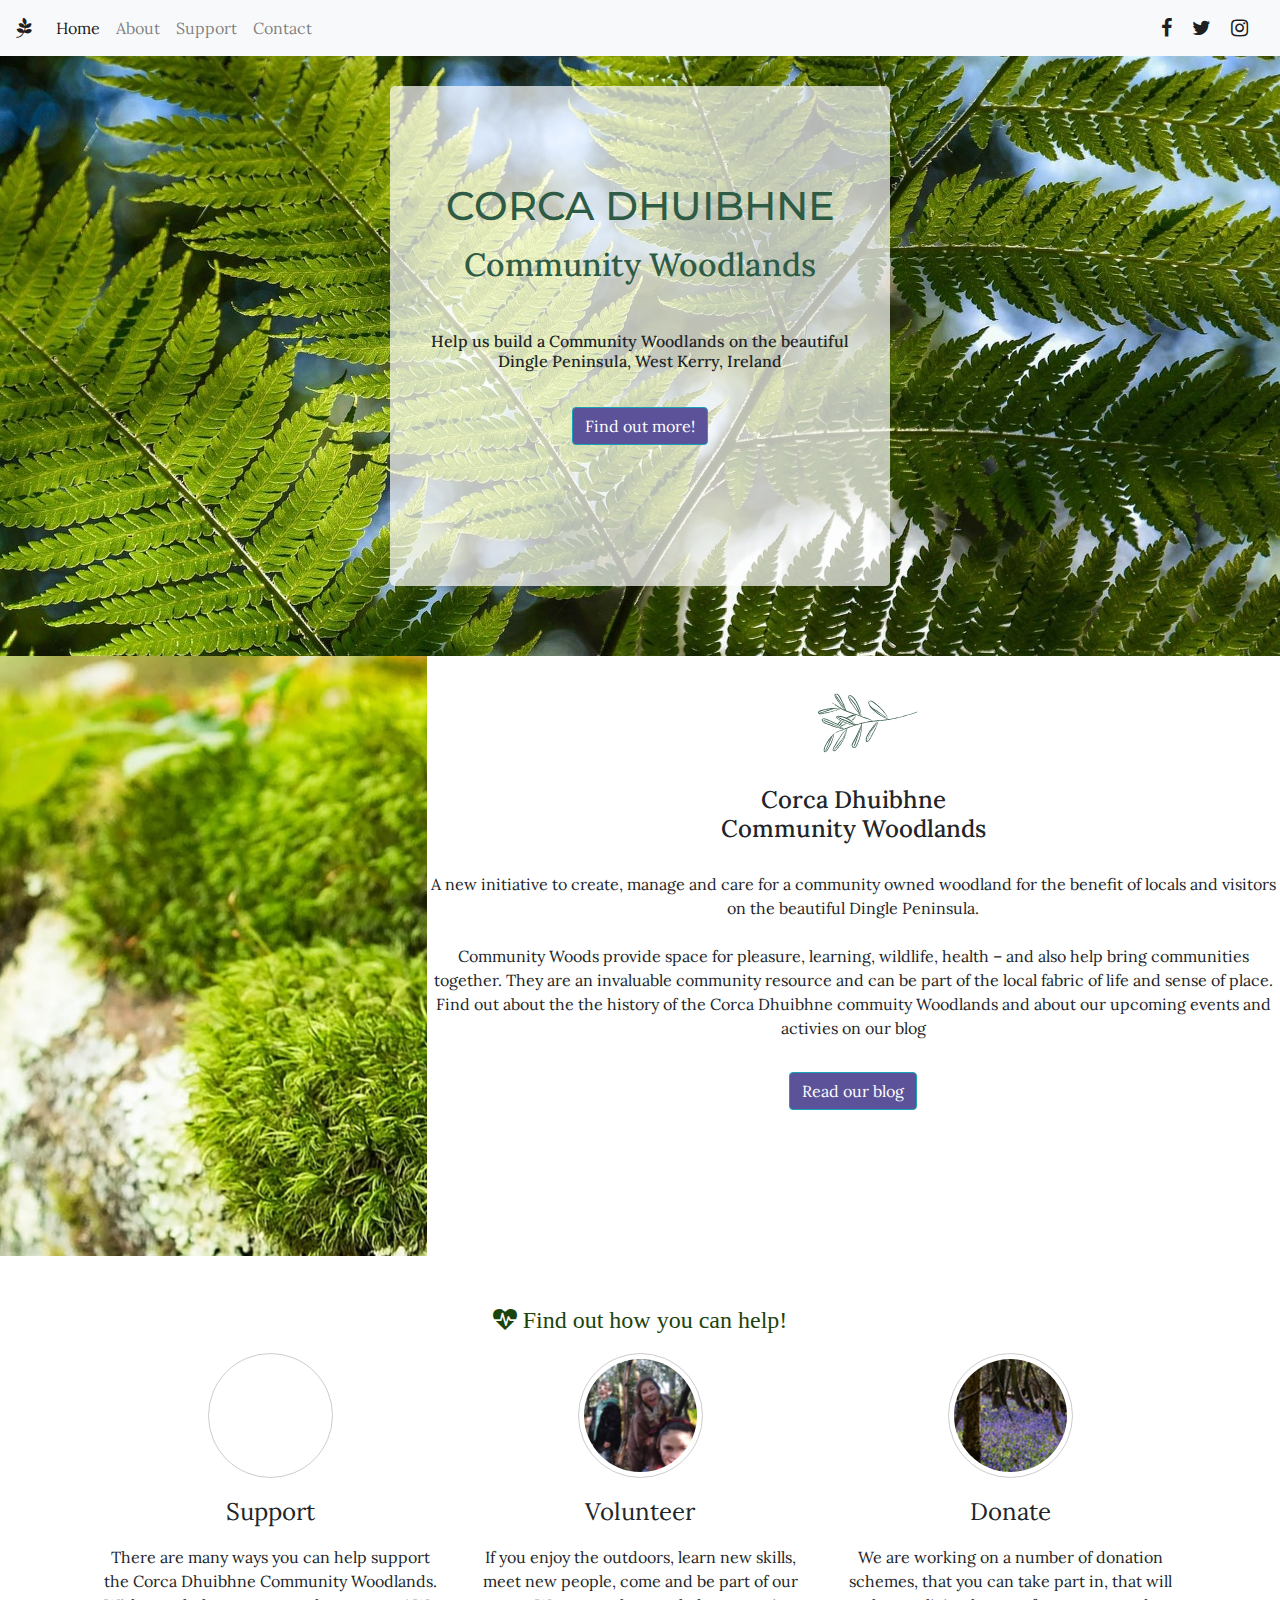
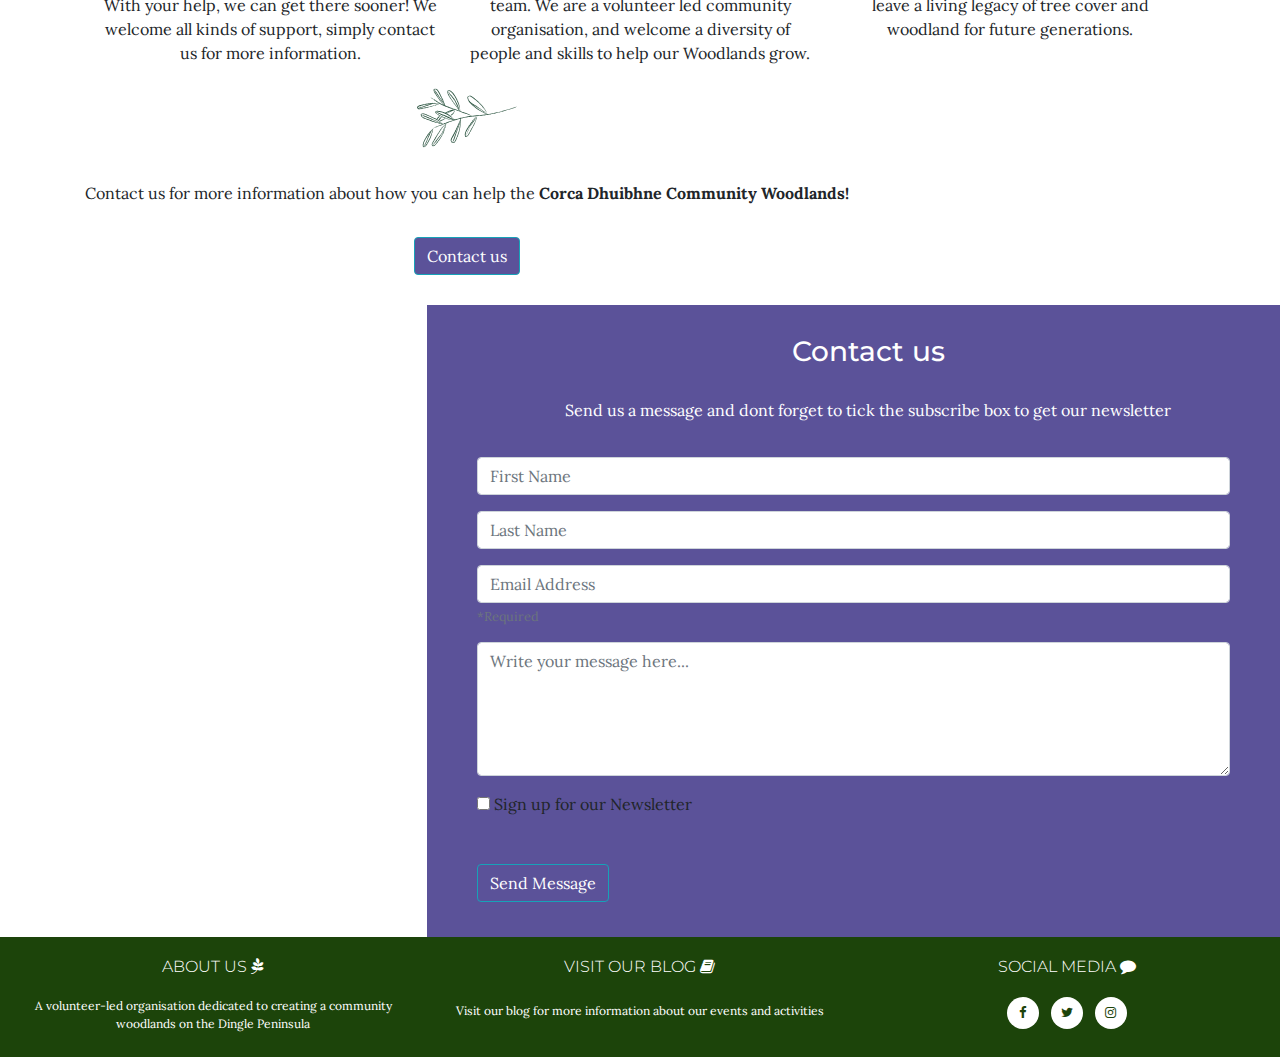
==== commit b7d7267f: "Navigation Links" ====
--- a/index.html
+++ b/index.html
@@ -16,33 +16,45 @@
 <body>
 	<!--------------------Navigation------------------------->
 	<header>
-		<nav class="navbar navbar-default navbar-expand-sm navbar-light bg-light">
-			<button class="navbar-toggler" data-toggle="collapse" data-target="#navbarMenu">
-                    <span class="navbar-toggler-icon"></span>
-                </button>
-			<div class="collapse navbar-collapse" id="navbarMenu">
-				<ul class="navbar-nav">
-					<li class="nav-item active">
-						<a href="#" class="nav-link">Home</a>
-					</li>
-					<li class="nav-item">
-						<a href="#about-us" class="nav-link">About</a>
-					</li>
-					<li class="nav-item">
-						<a href="#" class="nav-link">Contact</a>
-					</li>
-					<li class="nav-item">
-						<a href="#" class="nav-link">Support</a>
-					</li>
-				</ul>
-			</div>
-
-		</nav>
+<nav class="navbar navbar-expand-lg navbar-light bg-light">
+      <a class="navbar-brand" href="#home"><i class="fa fa-pagelines"></i>
+      </a>
+      <button class="navbar-toggler" type="button" data-toggle="collapse" data-target="#navbarText" aria-controls="navbarText" aria-expanded="false" aria-label="Toggle navigation">
+        <span class="navbar-toggler-icon"></span>
+      </button>
+      <div class="collapse navbar-collapse" id="navbarText">
+        <ul class="navbar-nav mr-auto smooth-scroll list-unstyled">
+          <li class="nav-item active">
+            <a class="nav-link" href="#home">Home <span class="sr-only">(current)</span></a>
+          </li>
+          <li class="nav-item">
+            <a class="nav-link" href="#about-us">About</a>
+          </li>
+          <li class="nav-item">
+            <a class="nav-link" href="#support">Support</a>
+          </li>
+            <li class="nav-item">
+            <a class="nav-link" href="#contact">Contact</a>
+          </li>
+        </ul>
+        <div class="navbar-icons">
+          <a class="navbar-brand" href="https://facebook.com" target="_blank"><i class="fa fa-facebook" aria-hidden="true"></i>
+          <span class="sr-only">Facebook</span>
+          </a>
+          <a class="navbar-brand" href="https://twitter.com/" target="_blank"><i class="fa fa-twitter" aria-hidden="true"></i>
+          <span class="sr-only">Twitter</span>
+          </a>
+          <a class="navbar-brand" href="https://instagram.com" target="_blank"><i class="fa fa-instagram" aria-hidden="true"></i>
+          <span class="sr-only">Instagram</span>
+          </a>
+        </div>
+      </div>
+    </nav>
 	</header>
 
 	<!--------------------Background Image and Section 1------------------------->
 	<section>
-		<div class="row backgroundimg">
+		<div class="row backgroundimg" id="home">
 			<div class="container">
 				<div class="row">
 					<div class="jumbotron">
@@ -56,32 +68,30 @@
 		</div>
 	</section>
 	<!--------------------Section 2------------------------->
-    <section id="about-us">
+    <section>
 		<div class="container-fluid container-about-us">
 			<div class="row">
 				<div class="col-lg-4 col-md-4 col-xs-2 about-image">
                     </div>
                 
-                <div class="col-lg-8 col-md-8 col-xs-10 about-us-text">
+                <div class="col-lg-8 col-md-8 col-xs-10 about-us-text" id="about-us">
                     <div class="about-text">
-                        <img src="/assets/img/leaf-logo-ls.png" class="leaf-logo" alt="sketch of a small branch with leaves">
+                        <img src="/assets/img/leaf-logo-ls.png" class="leaf-logo" alt="sketch of leaves">
                         </div>
                         <h4>Corca Dhuibhne <br>Community Woodlands</h4>
-                            <p> is a new initiative to create, manage and care for a community owned woodland for the benefit of locals and visitors on the beautiful Dingle Peninsula.
-                            Community Woods provide space for pleasure, learning, wildlife, health – and also help bring communities together. <br><br>
-                            Community woodlands are an invaluable community resource and can be part of the local fabric of life and sense of place.                      
-                            </p>
-                            <p>Find out about the the history of the Corca Dhuibhne commuity Woodlands and about our upcoming events and activies on our blog</p>
+                            <p>A new initiative to create, manage and care for a community owned woodland for the benefit of locals and visitors on the beautiful Dingle Peninsula.
+                            <br><br>Community Woods provide space for pleasure, learning, wildlife, health – and also help bring communities together. 
+                            They are an invaluable community resource and can be part of the local fabric of life and sense of place.             
+                            Find out about the the history of the Corca Dhuibhne commuity Woodlands and about our upcoming events and activies on our blog</p>
                             <a href="#" class="btn btn-info">Read our blog</a>
 
                      </div>
 		        </div>
 		    </div>
-		</div>
 	</section>
 
 	<!--------------------Section 3 - Support------------------------->
-	<section class="container-fluid">
+	<section class="container-fluid" id="support">
 		<div class="row support-img">
 			<div class="container support-text">
 				<div>
@@ -130,9 +140,9 @@
 				<div class="col-lg-4 col-md-4 col-xs-2 contact-image">
                     </div>
                 
-                <div class="col-lg-8 col-md-8 col-xs-10 contact-form">
+                <div class="col-lg-8 col-md-8 col-xs-10 contact-form" id="contact">
                     <div class="contact-text">
-                        <h3>Contact us</h3>
+                        <h3>Contact us </h3>
                             <p>Send us a message and dont forget to tick the subscribe box to get our newsletter</p>
                                 </div>
                     <div>
@@ -154,7 +164,7 @@
                                 <label for="accept-terms">Sign up for our Newsletter</label>
                                     <br>
                                         <br>
-                                            <button type="submit" class="btn btn-info">Send Message</button>
+                                            <button type="submit" class="btn btn-info" id="contact-button">Send Message</button>
                         </form>
 
                     </div>
@@ -167,12 +177,11 @@
         <footer class="container-fluid">
             <div class="row">
                 <div class="col-sm-4">
-                    <h6 class="uppercase general-sub">About
+                    <h6 class="uppercase general-sub">About Us
                         <i class="fa fa-pagelines" aria-hidden="true"></i>
                         <span class="sr-only">leaves</span>
                     </h6>
-                    <p class="inline-block">Lorem ipsum dolor sit amet, consectetur adipiscing elit.
-                    Integer ultrices vitae ligula quis semper.
+                    <p class="inline-block">A volunteer-led organisation dedicated to creating a community woodlands on the Dingle Peninsula
                     </p>
                 </div>
                 <div class="col-sm-4">
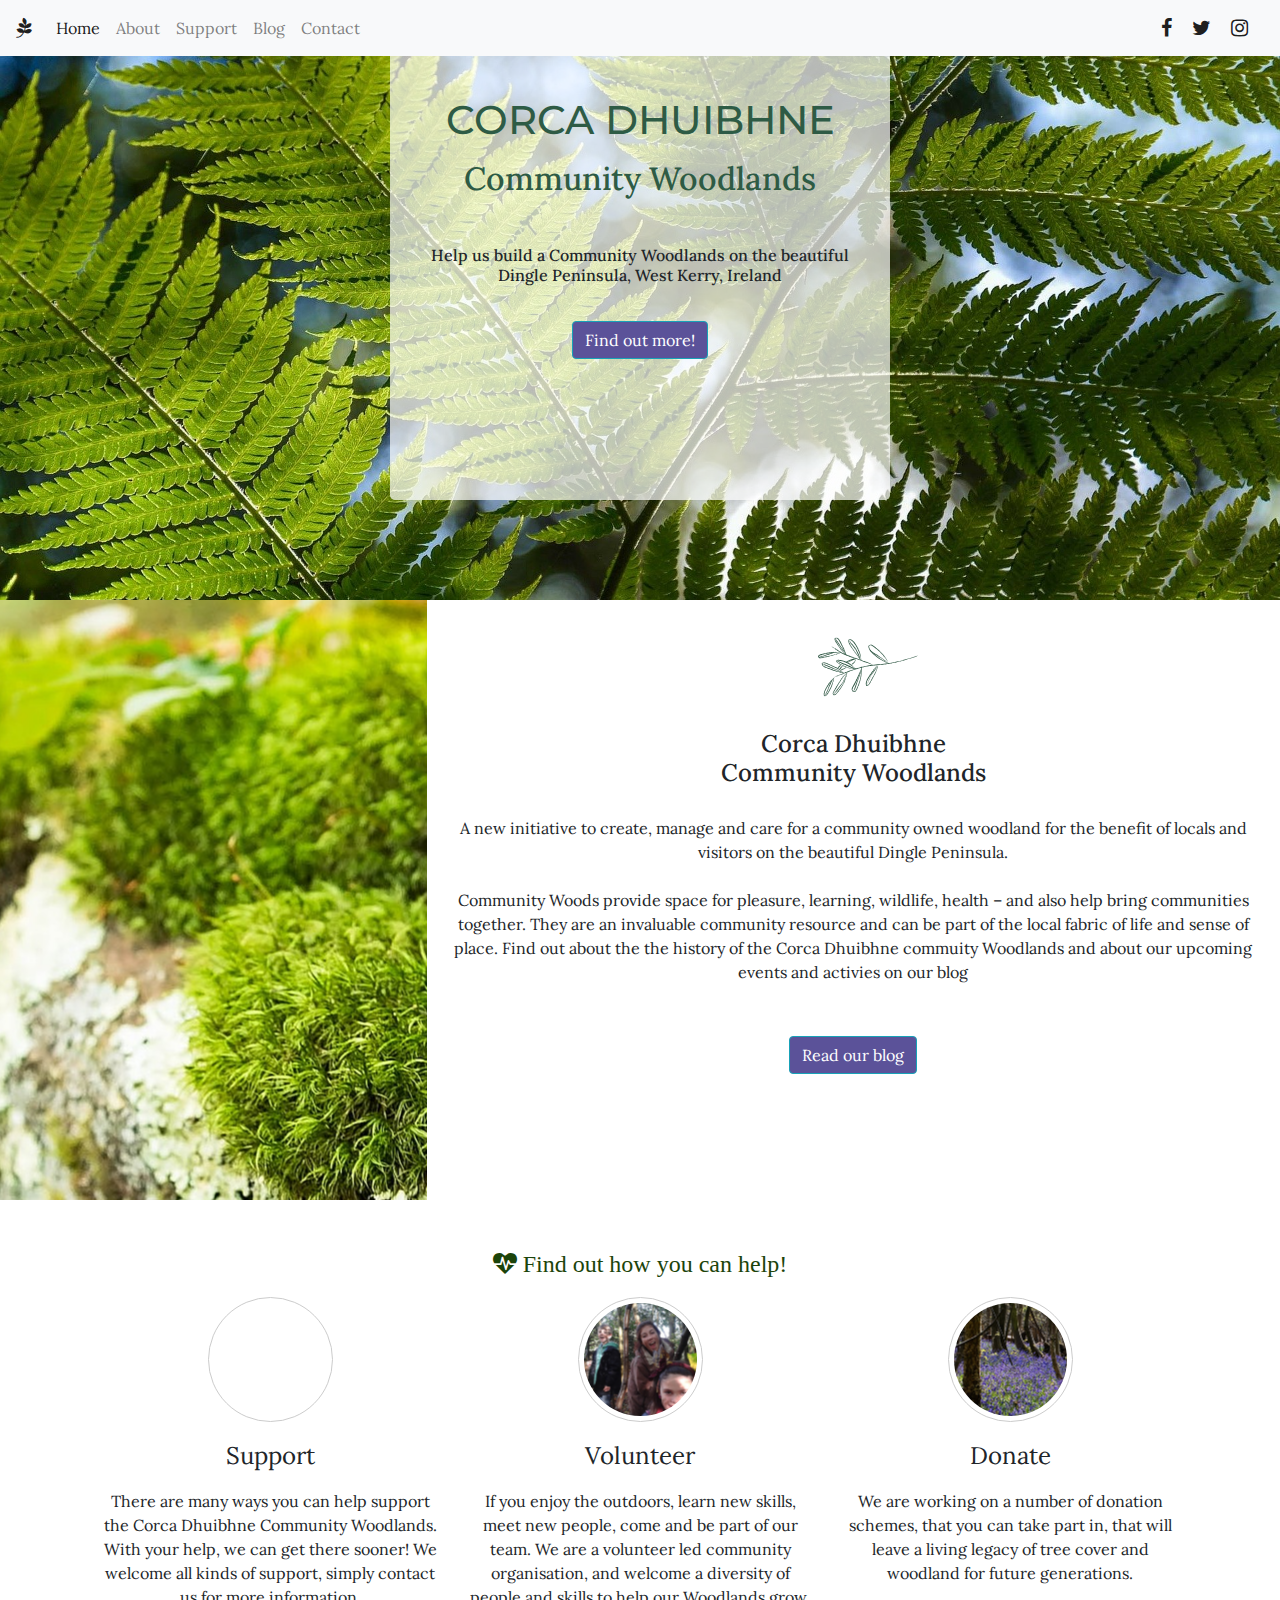
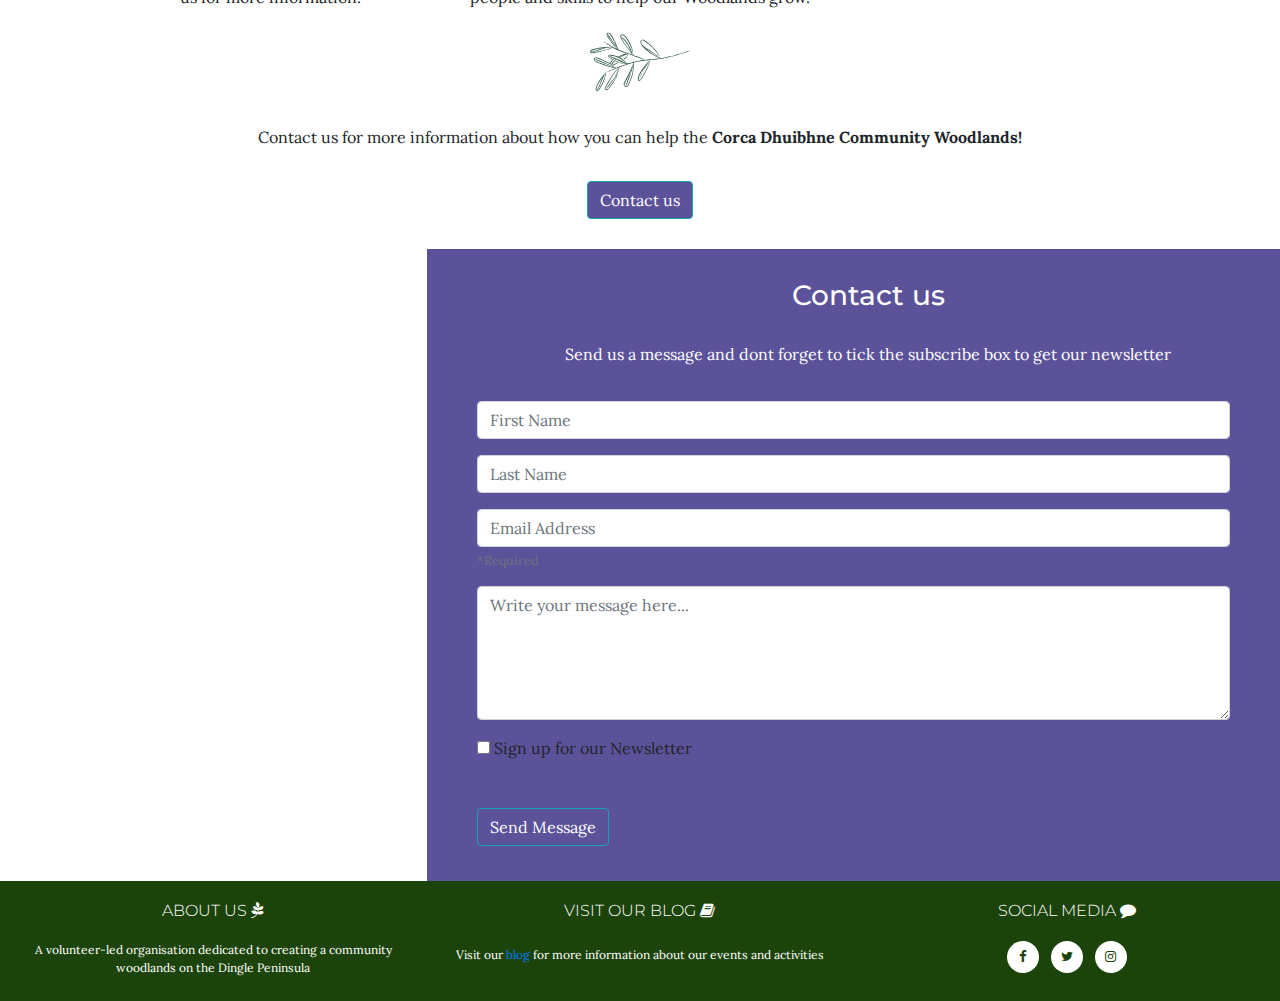
==== commit 7ea9ec28: "Blog Page edited" ====
--- a/index.html
+++ b/index.html
@@ -16,8 +16,8 @@
 <body>
 	<!--------------------Navigation------------------------->
 	<header>
-<nav class="navbar navbar-expand-lg navbar-light bg-light">
-      <a class="navbar-brand" href="#home"><i class="fa fa-pagelines"></i>
+<nav class="navbar fixed-top navbar-expand-lg navbar-light bg-light">
+      <a class="navbar-brand" href="index.html"><i class="fa fa-pagelines"></i>
       </a>
       <button class="navbar-toggler" type="button" data-toggle="collapse" data-target="#navbarText" aria-controls="navbarText" aria-expanded="false" aria-label="Toggle navigation">
         <span class="navbar-toggler-icon"></span>
@@ -32,6 +32,10 @@
           </li>
           <li class="nav-item">
             <a class="nav-link" href="#support">Support</a>
+          </li>
+          </li>
+            <li class="nav-item">
+            <a class="nav-link" href="blog.html">Blog</a>
           </li>
             <li class="nav-item">
             <a class="nav-link" href="#contact">Contact</a>
@@ -53,8 +57,8 @@
 	</header>
 
 	<!--------------------Background Image and Section 1------------------------->
-	<section>
-		<div class="row backgroundimg" id="home">
+	<section id="home">
+		<div class="row backgroundimg">
 			<div class="container">
 				<div class="row">
 					<div class="jumbotron">
@@ -189,7 +193,7 @@
                         <i class="fa fa-book" aria-hidden="true"></i>
                         <span class="sr-only">book</span>                 
                     </h6>
-                    <p class="inline-block">Visit our blog for more information about our events and 
+                    <p class="inline-block">Visit our <a href="blog.html">blog</a> for more information about our events and 
                     activities</p>
                 </div>
                 <div class="col-sm-4">
--- a/assets/css/style.css
+++ b/assets/css/style.css
@@ -7,12 +7,24 @@
 body html {
     margin: 0;
     padding: 0;
+
 }
 
 .row {
     padding:0;
     margin:0;
 }
+/******************Navigation*********************/
+
+nav .navbar .fixed-top {
+    position: fixed;
+    clear: both;
+}
+
+#navbar-text .navbar-brand li a i:hover {
+  color: #5b5299;
+}
+
 
 /******************Background Image*********************/
 .backgroundimg {
@@ -23,6 +35,8 @@
 }
 
 /******************Section 1*********************/
+
+
 h1 {
     font-family: 'Montserrat', sans-serif;
     color: #2e5b45;
@@ -43,11 +57,13 @@
     text-align: center;
     margin: 0;
     background-position: center;
-    margin: 0 auto;
-    margin-top: 30px;
-
-}
-
+    margin: 0 auto; 
+}
+
+div row #about-us {
+    margin-top: 30px;
+    padding-top: 30px;
+}
 .leaf-logo {
     width: 100px;
     height: 100px;
@@ -108,12 +124,10 @@
 
 .about-us-text p {
     text-align: center;
-    padding-top: 20px;
-}
-
-.support-info {
-
-}
+    padding: 20px;
+
+}
+
 
 /******************Section 3 - support*********************/
 
@@ -129,6 +143,11 @@
     padding-top: 20px;
     padding-bottom: 10px;
     font-weight: 300;
+}
+
+.support-info {
+    display: inline-block;
+    margin: auto;
 }
 
 .text-highlight {
@@ -189,6 +208,7 @@
     min-height: 600px; 
 }
 
+
 .contact-text {
     margin-top: 30px;
     margin-left: 30px;
@@ -216,6 +236,64 @@
 
 .form-content {
     margin: 35px;
+}
+/******************Blog*********************/
+
+.blog {
+    padding-top: 30px;
+    margin-bottom: 50px;
+    margin-top: 50px;
+}
+
+.single-blog {
+  box-shadow: 0px 0px 20px 1px rgba(0,0,0,0.2);
+  padding: 10px;
+  margin-top: 30px;
+  background-color: #efefef;
+}
+
+.single-blog img {
+  width: 100%;
+}
+
+.blog-meta {
+  font-size: 14px;
+  margin-bottom: 2px;
+}
+
+.single-blog span {
+  float: right;
+  font-size: 12px;
+  color: cornflowerblue;
+}
+.blog-text {
+  font-size: 14px;
+  text-align: justify;
+}
+
+.single-blog h2 {
+  margin-top: 10px;
+  font-size: 16px;
+  color: #007bff;
+}
+
+.single-blog h2 a {
+  text-decoration: none;
+}
+
+.read-more-btn {
+  padding: 5px 12px 8px;
+  border-radius: 20px;
+  line-height: 20px;
+  font-size: 14px;
+  color: #efefef;
+  border: none;
+
+}
+
+.read-more-btn:hover {
+  background-color: green;
+  text-decoration: none;
 }
 
 /******************Footer*********************/
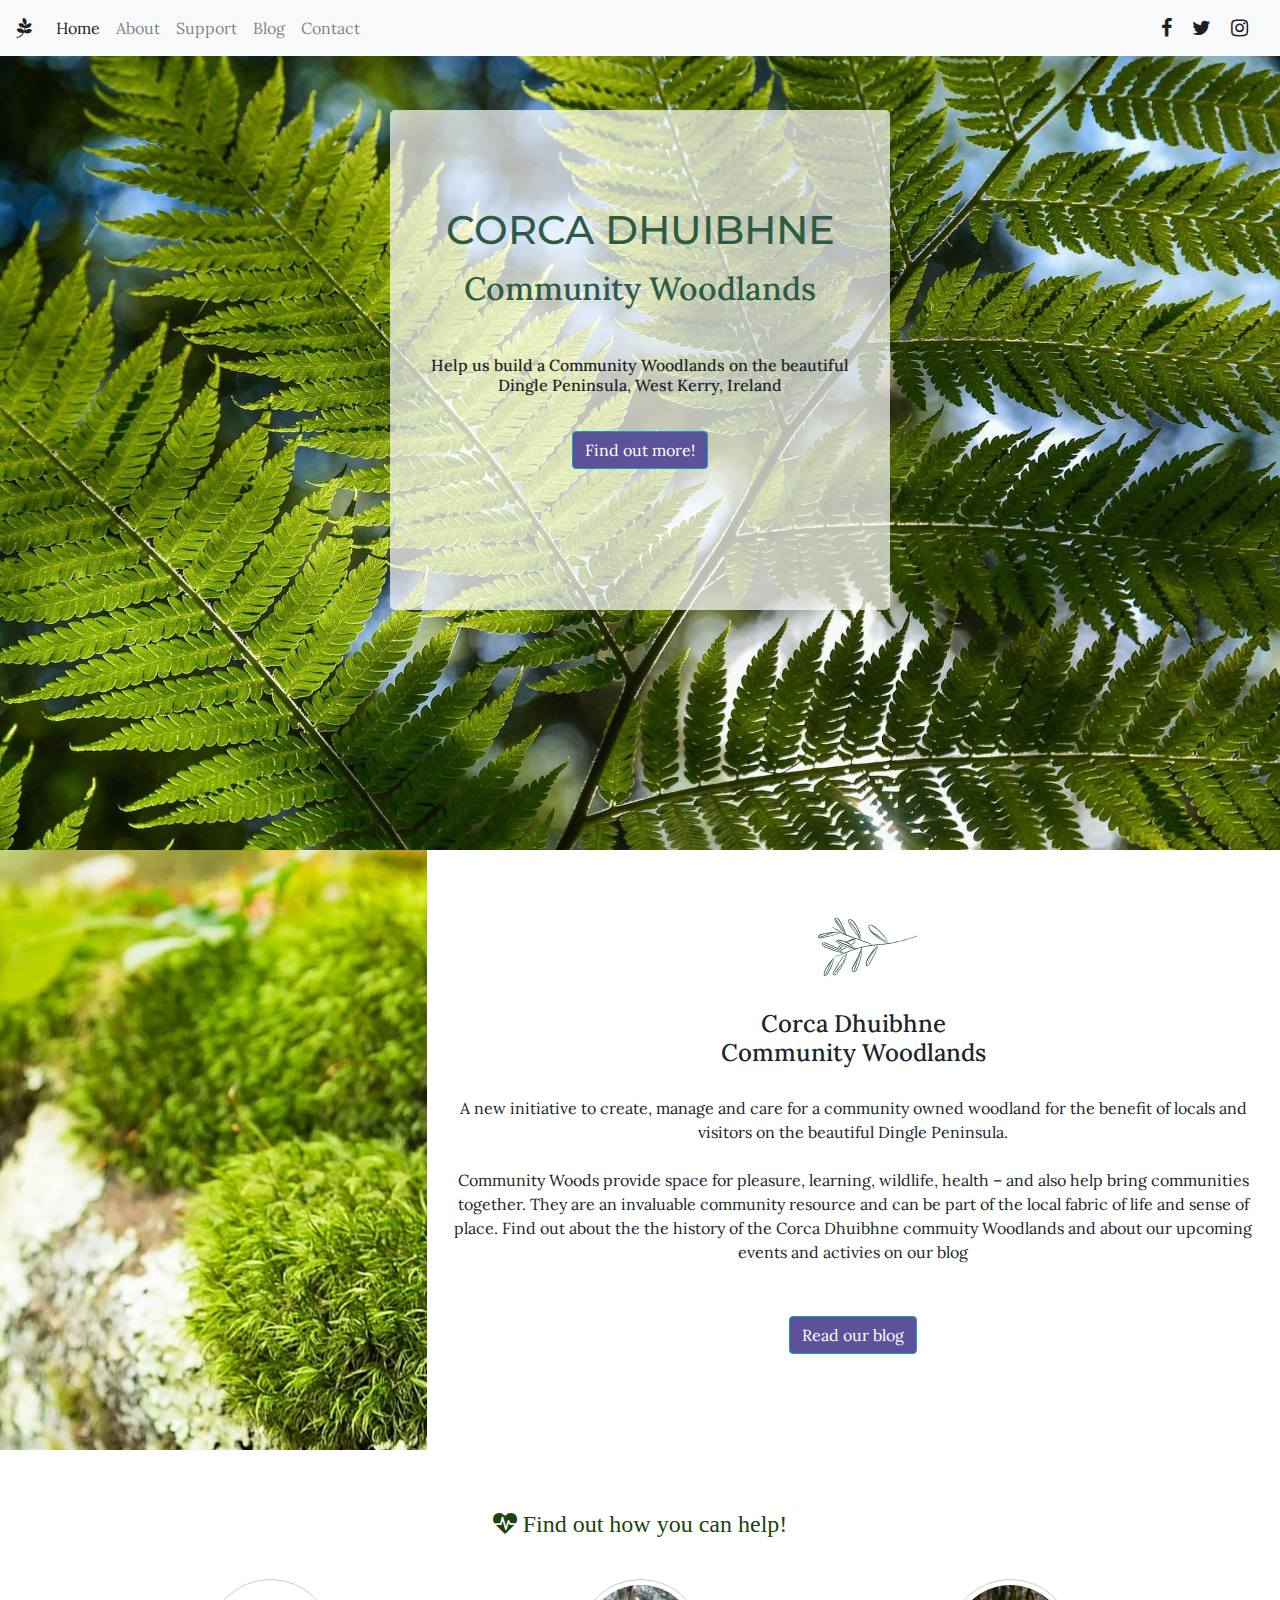
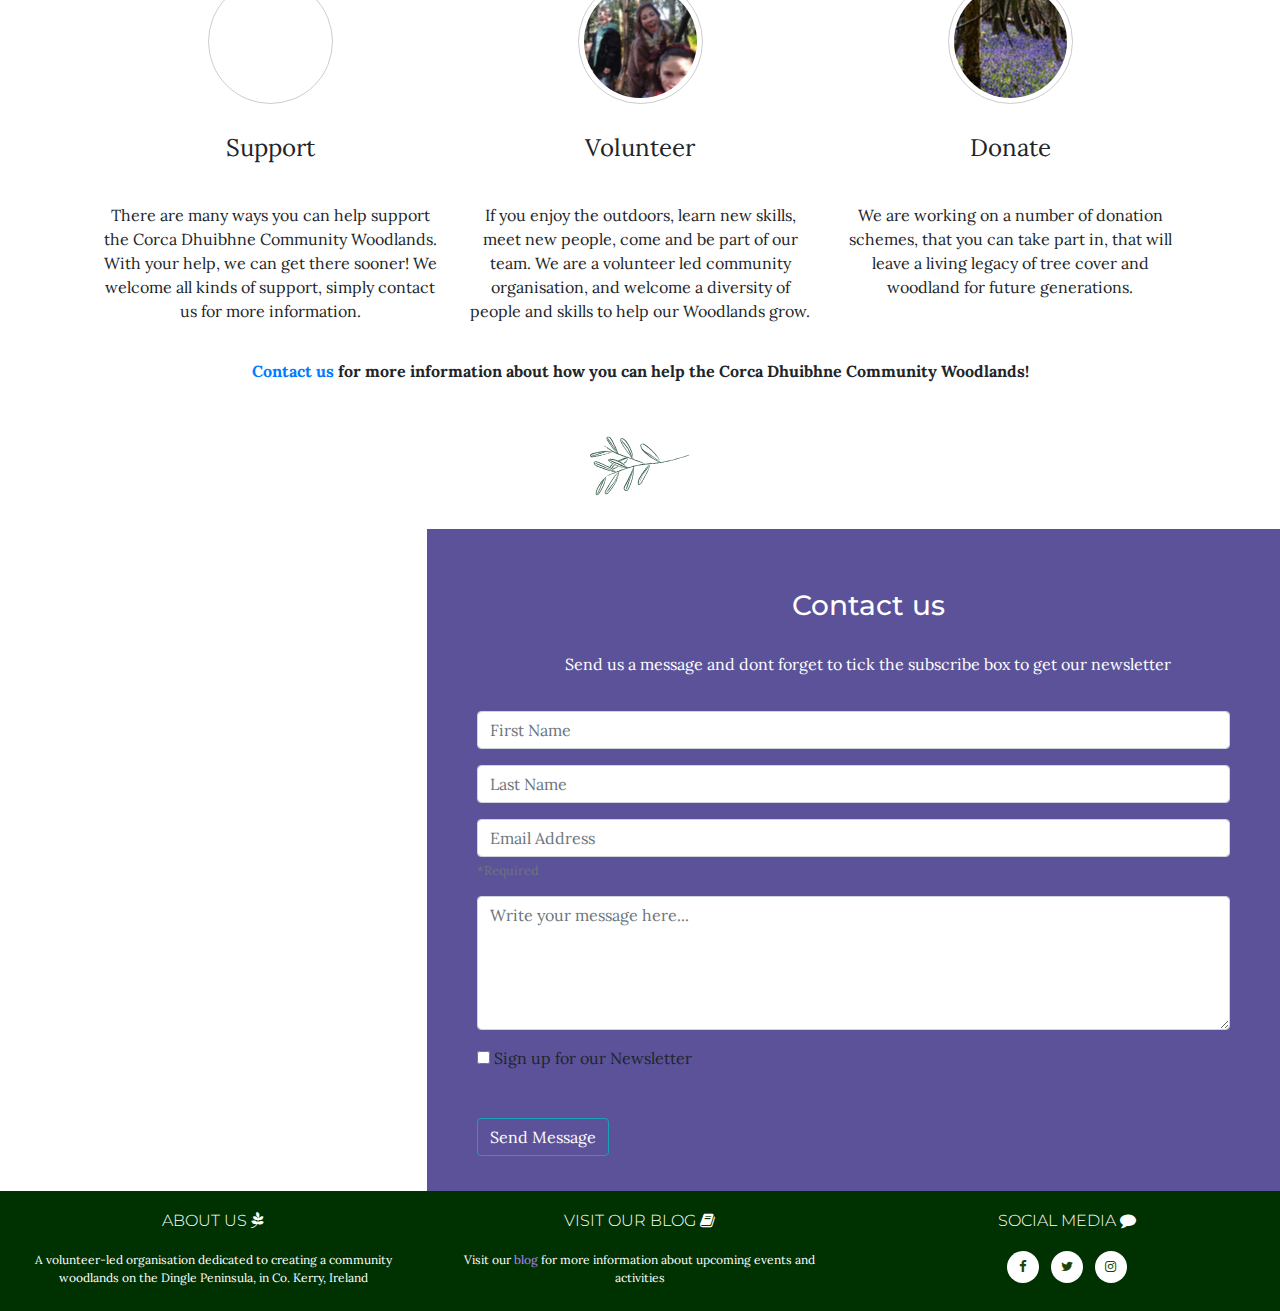
==== commit 50dd4660: "Fixing links" ====
--- a/index.html
+++ b/index.html
@@ -55,8 +55,8 @@
       </div>
     </nav>
 	</header>
-
 	<!--------------------Background Image and Section 1------------------------->
+    <div class="row1"></div>
 	<section id="home">
 		<div class="row backgroundimg">
 			<div class="container">
@@ -65,7 +65,7 @@
 						<h1>Corca Dhuibhne</h1>
 						<h2 class="jumbo-h2">Community Woodlands</h2>
 						<h6>Help us build a Community Woodlands on the beautiful Dingle Peninsula, West Kerry, Ireland</h6>
-							<a href="#" class="btn btn-info">Find out more!</a>
+							<a href="#support" class="btn btn-info">Find out more!</a>
 					</div>
 				</div>
 			</div>
@@ -75,7 +75,7 @@
     <section>
 		<div class="container-fluid container-about-us">
 			<div class="row">
-				<div class="col-lg-4 col-md-4 col-xs-2 about-image">
+				<div class="col-lg-4 col-md-4 col-xs-2 about-image" title="luscious photo of green moss on rocks">
                     </div>
                 
                 <div class="col-lg-8 col-md-8 col-xs-10 about-us-text" id="about-us">
@@ -87,7 +87,7 @@
                             <br><br>Community Woods provide space for pleasure, learning, wildlife, health – and also help bring communities together. 
                             They are an invaluable community resource and can be part of the local fabric of life and sense of place.             
                             Find out about the the history of the Corca Dhuibhne commuity Woodlands and about our upcoming events and activies on our blog</p>
-                            <a href="#" class="btn btn-info">Read our blog</a>
+                            <a href="blog.html" class="btn btn-info">Read our blog</a>
 
                      </div>
 		        </div>
@@ -105,29 +105,29 @@
 				<div class="row">
                     <div class="col-lg-4 col-md-4 col-sm-12 col-xs-12">
                         <div class="circle-container">
-                            <div class="circle-cover-bg"></div>
+                            <div class="circle-cover-bg" title="happy toddler sitting and smiling"></div>
                         </div>
                         <h4>Support</h4>
                         <p>There are many ways you can help support the Corca Dhuibhne Community Woodlands. With your help, we can get there sooner! We welcome all kinds of support, simply contact us for more information.</p>
                     </div>
                     <div class="col-lg-4 col-md-4 col-sm-12 col-xs-12">
                         <div class="circle-container">
-                            <div class="circle-cover-bg2"></div>
+                            <div class="circle-cover-bg2" title="woman and 2 children having fun in the woods"></div>
                         </div>
                         <h4>Volunteer</h4>
                         <p>If you enjoy the outdoors, learn new skills, meet new people, come and be part of our team. We are a volunteer led community organisation, and welcome a diversity of people and skills to help our Woodlands grow.</p>
                     </div>
                     <div class="col-lg-4 col-md-4 col-sm-12 col-xs-12">
                         <div class="circle-container">
-                            <div class="circle-cover-bg3"></div>
+                            <div class="circle-cover-bg3" title="bluebells among trees"></div>
                         </div>
                         <h4>Donate</h4>
                         <p>We are working on a number of donation schemes, that you can take part in, that will leave a living legacy of tree cover and woodland for future generations.</p>
                     </div>
 				    <div class="support-info">
+                        <p><strong><a href="#contact-link">Contact us</a> for more information about how you can help the Corca Dhuibhne Community Woodlands!</strong></p>
                         <img src="/assets/img/leaf-logo-ls.png" class="leaf-logo" alt="sketch of a small branch with leaves"> 
-                        <p>Contact us for more information about how you can help the <strong>Corca Dhuibhne Community Woodlands!</strong></p>
-                        <a href="#" class="btn btn-info">Contact us</a>
+                        
                     </div>
 				</div>
 		    </div>
@@ -137,15 +137,14 @@
 
 	<!--------------------Section 4 -Contact Us------------------------->
 
-
 	<section id="contact-us">
 		<div class="container-fluid container-about">
 			<div class="row">
-				<div class="col-lg-4 col-md-4 col-xs-2 contact-image">
+				<div class="col-lg-4 col-md-4 col-xs-2 contact-image" title="purple hooded mushrooms with green moss on a branch">
                     </div>
                 
                 <div class="col-lg-8 col-md-8 col-xs-10 contact-form" id="contact">
-                    <div class="contact-text">
+                    <div class="contact-text" id="contact-link">
                         <h3>Contact us </h3>
                             <p>Send us a message and dont forget to tick the subscribe box to get our newsletter</p>
                                 </div>
@@ -185,7 +184,7 @@
                         <i class="fa fa-pagelines" aria-hidden="true"></i>
                         <span class="sr-only">leaves</span>
                     </h6>
-                    <p class="inline-block">A volunteer-led organisation dedicated to creating a community woodlands on the Dingle Peninsula
+                    <p class="inline-block">A volunteer-led organisation dedicated to creating a community woodlands on the Dingle Peninsula, in Co. Kerry, Ireland
                     </p>
                 </div>
                 <div class="col-sm-4">
@@ -193,7 +192,7 @@
                         <i class="fa fa-book" aria-hidden="true"></i>
                         <span class="sr-only">book</span>                 
                     </h6>
-                    <p class="inline-block">Visit our <a href="blog.html">blog</a> for more information about our events and 
+                    <p class="inline-block blog-link">Visit our <a href="blog.html">blog</a> for more information about upcoming events and 
                     activities</p>
                 </div>
                 <div class="col-sm-4">
--- a/assets/css/style.css
+++ b/assets/css/style.css
@@ -30,12 +30,22 @@
 .backgroundimg {
     background: url("/assets/img/tree-fern.jpg") no-repeat center center;
     background-size: cover;
-    height: 600px;
+    height: 800px;
     width: 100%;
 }
 
 /******************Section 1*********************/
 
+.row1 {
+    margin-top: 50px;
+    margin-top: 50px;
+}
+
+
+#home div .jumbotron row {
+    margin-top: 100px;
+    padding-top: 100px;
+}
 
 h1 {
     font-family: 'Montserrat', sans-serif;
@@ -58,6 +68,7 @@
     margin: 0;
     background-position: center;
     margin: 0 auto; 
+    margin-top: 60px;
 }
 
 div row #about-us {
@@ -69,6 +80,7 @@
     height: 100px;
     padding: 0;
     margin: 0;
+    margin-top: 30px;
 }
 
 h6 {
@@ -140,14 +152,16 @@
 
 .support-img h4 {
     text-align: center;
-    padding-top: 20px;
     padding-bottom: 10px;
     font-weight: 300;
+    margin-top: 30px;
+    margin-bottom: 30px
 }
 
 .support-info {
     display: inline-block;
     margin: auto;
+    padding-top: 20px;
 }
 
 .text-highlight {
@@ -193,10 +207,6 @@
 
 /******************Section 3 - contact*********************/
 
-#contact-us {
-    margin-top: 30px;
-}
-
 .contact-image {
     background: url(/assets/img/mushroom.jpg) no-repeat center center;
     background-size: cover;
@@ -210,7 +220,7 @@
 
 
 .contact-text {
-    margin-top: 30px;
+    margin-top: 60px;
     margin-left: 30px;
 }
 
@@ -311,7 +321,7 @@
 }
 
 footer {
-    background-color: #1c440a;
+    background-color: #003100;
     color: white;
     min-height: 120px;
     text-align: center;
@@ -321,6 +331,10 @@
     display: inline-block;
     font-size: 12px;
     text-align: center;
+}
+
+.inline-block a {
+    color: #b286ff;
 }
 
 .social-links li a i {
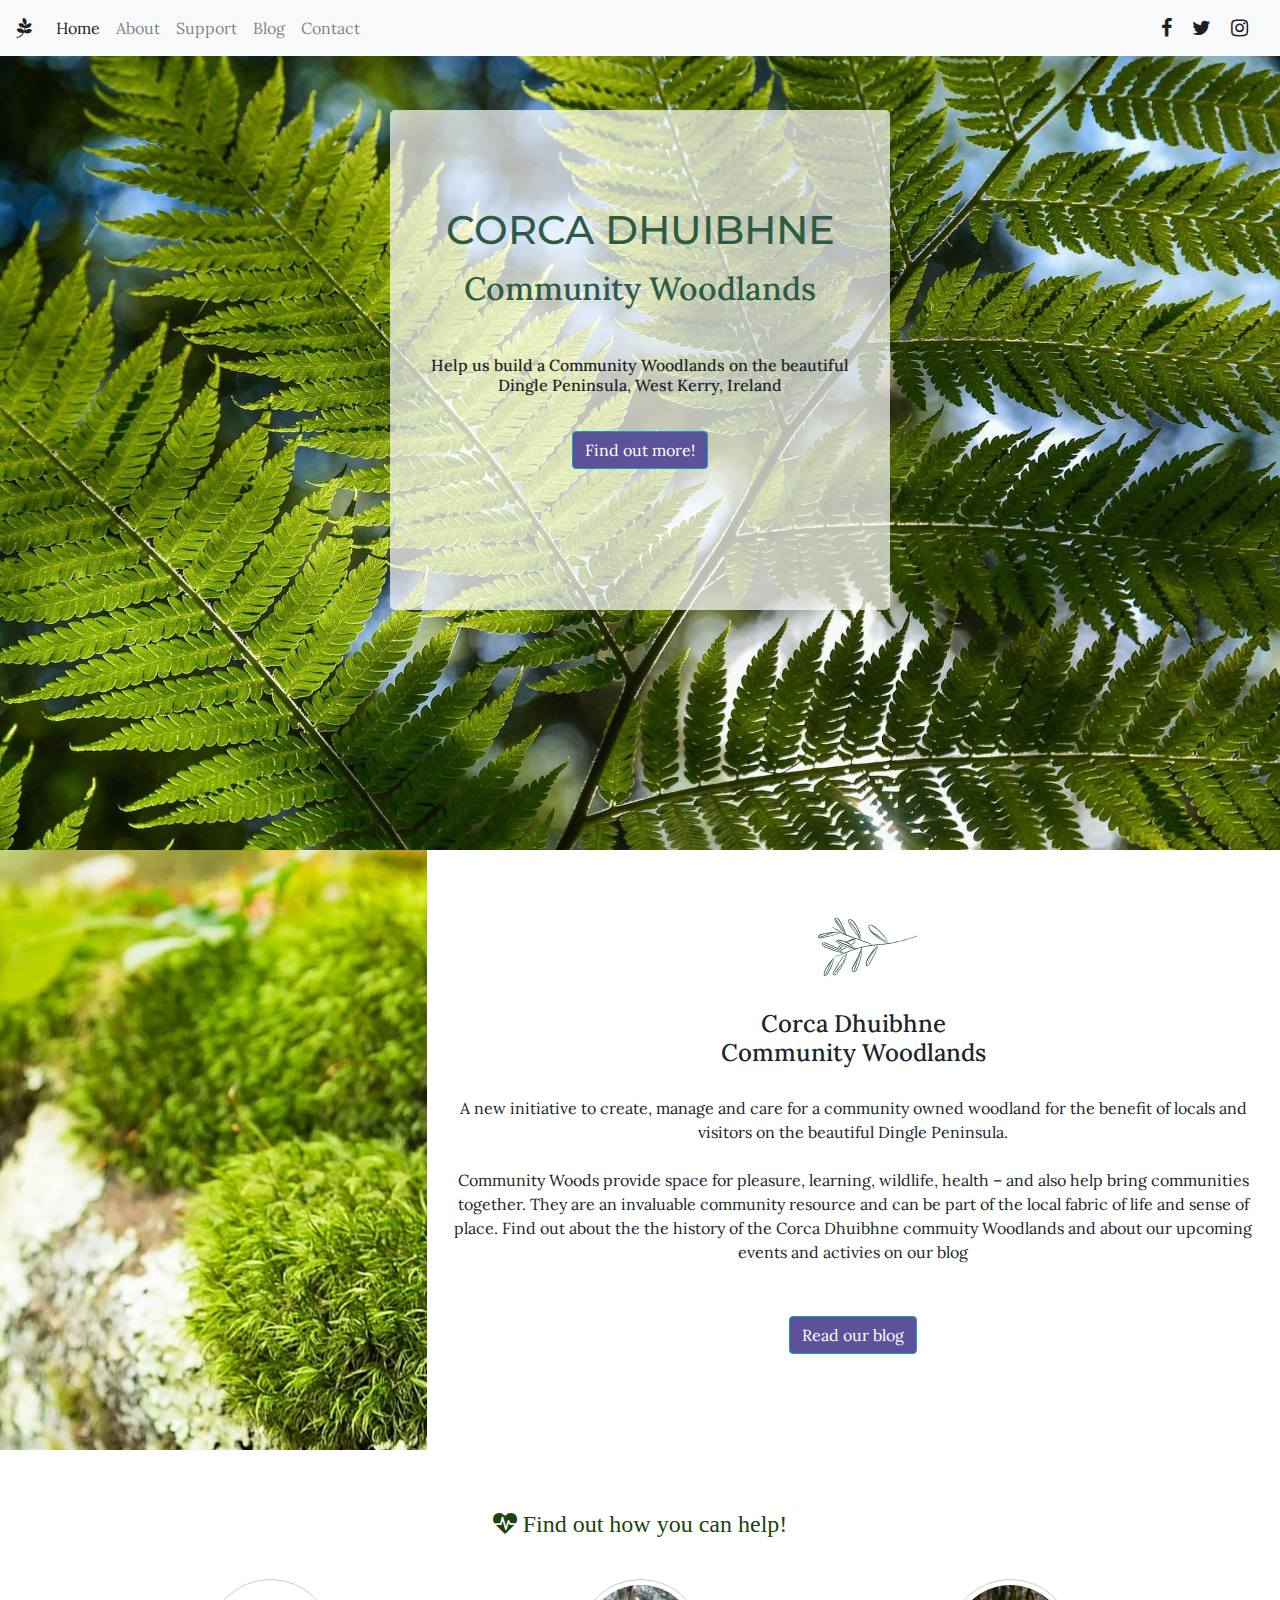
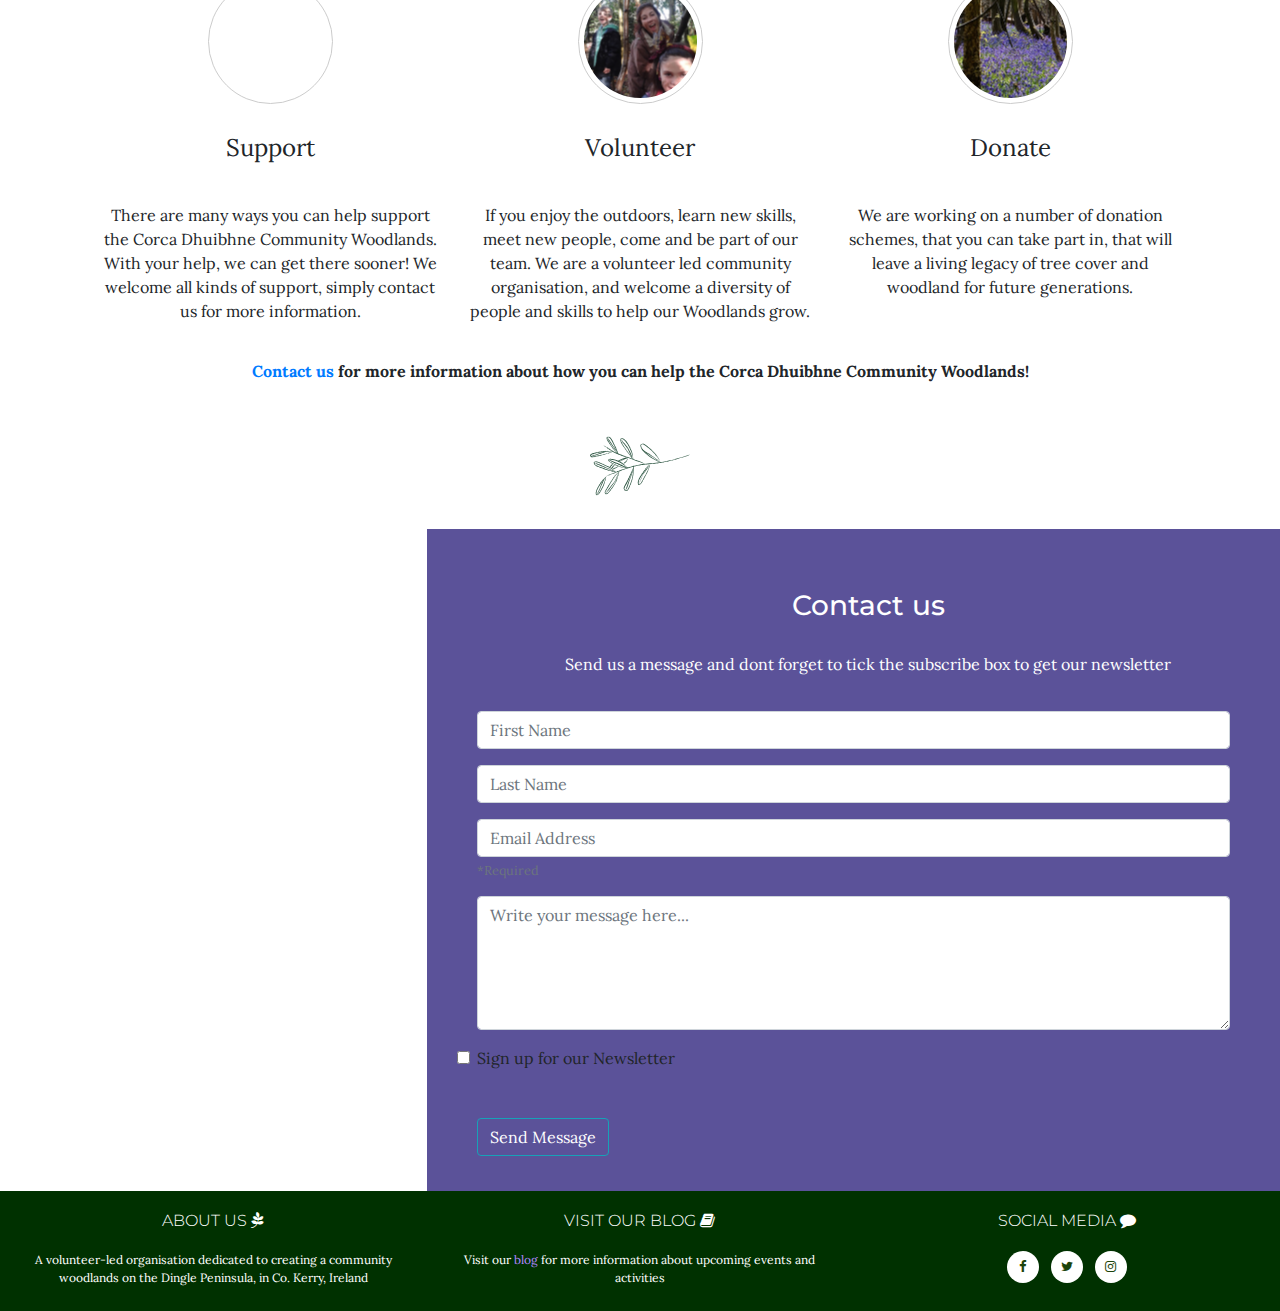
==== commit be4a16fc: "Fixed html indent errors" ====
--- a/index.html
+++ b/index.html
@@ -2,107 +2,104 @@
 <html lang="en">
 
 <head>
-	<meta charset="UTF-8">
-	<meta name="viewport" content="width=device-width, initial-scale=1.0">
-	<meta http-equiv="X-UA-Compatible" content="ie=edge">
-	<link rel="stylesheet" href="https://stackpath.bootstrapcdn.com/bootstrap/4.3.1/css/bootstrap.min.css"
-		integrity="sha384-ggOyR0iXCbMQv3Xipma34MD+dH/1fQ784/j6cY/iJTQUOhcWr7x9JvoRxT2MZw1T" crossorigin="anonymous">
+    <meta charset="UTF-8">
+    <meta name="viewport" content="width=device-width, initial-scale=1.0">
+    <meta http-equiv="X-UA-Compatible" content="ie=edge">
+    <link rel="stylesheet" href="https://stackpath.bootstrapcdn.com/bootstrap/4.3.1/css/bootstrap.min.css" integrity="sha384-ggOyR0iXCbMQv3Xipma34MD+dH/1fQ784/j6cY/iJTQUOhcWr7x9JvoRxT2MZw1T" crossorigin="anonymous">
     <link rel="stylesheet" href="https://maxcdn.bootstrapcdn.com/font-awesome/4.7.0/css/font-awesome.min.css" type="text/css" />
-	<link href="https://fonts.googleapis.com/css?family=Lora|Montserrat&display=swap" rel="stylesheet">
-	<link rel="stylesheet" href="assets/css/style.css">
-	<title>Corca Dhuibhe Community Woodlands</title>
+    <link href="https://fonts.googleapis.com/css?family=Lora|Montserrat&display=swap" rel="stylesheet">
+    <link rel="stylesheet" href="assets/css/style.css">
+    <title>Corca Dhuibhe Community Woodlands</title>
 </head>
 
 <body>
-	<!--------------------Navigation------------------------->
-	<header>
-<nav class="navbar fixed-top navbar-expand-lg navbar-light bg-light">
-      <a class="navbar-brand" href="index.html"><i class="fa fa-pagelines"></i>
+    <!--------------------Navigation------------------------->
+    <header>
+        <nav class="navbar fixed-top navbar-expand-lg navbar-light bg-light">
+            <a class="navbar-brand" href="index.html"><i class="fa fa-pagelines"></i>
       </a>
-      <button class="navbar-toggler" type="button" data-toggle="collapse" data-target="#navbarText" aria-controls="navbarText" aria-expanded="false" aria-label="Toggle navigation">
-        <span class="navbar-toggler-icon"></span>
-      </button>
-      <div class="collapse navbar-collapse" id="navbarText">
-        <ul class="navbar-nav mr-auto smooth-scroll list-unstyled">
-          <li class="nav-item active">
-            <a class="nav-link" href="#home">Home <span class="sr-only">(current)</span></a>
-          </li>
-          <li class="nav-item">
-            <a class="nav-link" href="#about-us">About</a>
-          </li>
-          <li class="nav-item">
-            <a class="nav-link" href="#support">Support</a>
-          </li>
-          </li>
-            <li class="nav-item">
-            <a class="nav-link" href="blog.html">Blog</a>
-          </li>
-            <li class="nav-item">
-            <a class="nav-link" href="#contact">Contact</a>
-          </li>
-        </ul>
-        <div class="navbar-icons">
-          <a class="navbar-brand" href="https://facebook.com" target="_blank"><i class="fa fa-facebook" aria-hidden="true"></i>
+            <button class="navbar-toggler" type="button" data-toggle="collapse" data-target="#navbarText" aria-controls="navbarText" aria-expanded="false" aria-label="Toggle navigation">
+                <span class="navbar-toggler-icon"></span>
+            </button>
+            <div class="collapse navbar-collapse" id="navbarText">
+                <ul class="navbar-nav mr-auto smooth-scroll list-unstyled">
+                    <li class="nav-item active">
+                        <a class="nav-link" href="#home">Home <span class="sr-only">(current)</span></a>
+                    </li>
+                    <li class="nav-item">
+                        <a class="nav-link" href="#about-us">About</a>
+                    </li>
+                    <li class="nav-item">
+                        <a class="nav-link" href="#support">Support</a>
+                    </li>
+                    <li class="nav-item">
+                        <a class="nav-link" href="blog.html">Blog</a>
+                    </li>
+                    <li class="nav-item">
+                        <a class="nav-link" href="#contact">Contact</a>
+                    </li>
+                </ul>
+                <div class="navbar-icons">
+                    <a class="navbar-brand" href="https://facebook.com" target="_blank"><i class="fa fa-facebook" aria-hidden="true"></i>
           <span class="sr-only">Facebook</span>
           </a>
-          <a class="navbar-brand" href="https://twitter.com/" target="_blank"><i class="fa fa-twitter" aria-hidden="true"></i>
+                    <a class="navbar-brand" href="https://twitter.com/" target="_blank"><i class="fa fa-twitter" aria-hidden="true"></i>
           <span class="sr-only">Twitter</span>
           </a>
-          <a class="navbar-brand" href="https://instagram.com" target="_blank"><i class="fa fa-instagram" aria-hidden="true"></i>
+                    <a class="navbar-brand" href="https://instagram.com" target="_blank"><i class="fa fa-instagram" aria-hidden="true"></i>
           <span class="sr-only">Instagram</span>
           </a>
-        </div>
-      </div>
-    </nav>
-	</header>
-	<!--------------------Background Image and Section 1------------------------->
+                </div>
+            </div>
+        </nav>
+    </header>
+    <!--------------------Background Image and Section 1------------------------->
     <div class="row1"></div>
-	<section id="home">
-		<div class="row backgroundimg">
-			<div class="container">
-				<div class="row">
-					<div class="jumbotron">
-						<h1>Corca Dhuibhne</h1>
-						<h2 class="jumbo-h2">Community Woodlands</h2>
-						<h6>Help us build a Community Woodlands on the beautiful Dingle Peninsula, West Kerry, Ireland</h6>
-							<a href="#support" class="btn btn-info">Find out more!</a>
-					</div>
-				</div>
-			</div>
-		</div>
-	</section>
-	<!--------------------Section 2------------------------->
+    <section id="home">
+        <div class="row backgroundimg">
+            <div class="container">
+                <div class="row">
+                    <div class="jumbotron">
+                        <h1>Corca Dhuibhne</h1>
+                        <h2 class="jumbo-h2">Community Woodlands</h2>
+                        <h6>Help us build a Community Woodlands on the beautiful Dingle Peninsula, West Kerry, Ireland</h6>
+                        <a href="#support" class="btn btn-info">Find out more!</a>
+                    </div>
+                </div>
+            </div>
+        </div>
+    </section>
+    <!--------------------Section 2------------------------->
     <section>
-		<div class="container-fluid container-about-us">
-			<div class="row">
-				<div class="col-lg-4 col-md-4 col-xs-2 about-image" title="luscious photo of green moss on rocks">
-                    </div>
-                
+        <div class="container-fluid container-about-us">
+            <div class="row">
+                <div class="col-lg-4 col-md-4 col-xs-2 about-image" title="luscious photo of green moss on rocks">
+                </div>
+
                 <div class="col-lg-8 col-md-8 col-xs-10 about-us-text" id="about-us">
                     <div class="about-text">
-                        <img src="/assets/img/leaf-logo-ls.png" class="leaf-logo" alt="sketch of leaves">
-                        </div>
-                        <h4>Corca Dhuibhne <br>Community Woodlands</h4>
-                            <p>A new initiative to create, manage and care for a community owned woodland for the benefit of locals and visitors on the beautiful Dingle Peninsula.
-                            <br><br>Community Woods provide space for pleasure, learning, wildlife, health – and also help bring communities together. 
-                            They are an invaluable community resource and can be part of the local fabric of life and sense of place.             
-                            Find out about the the history of the Corca Dhuibhne commuity Woodlands and about our upcoming events and activies on our blog</p>
-                            <a href="blog.html" class="btn btn-info">Read our blog</a>
-
-                     </div>
-		        </div>
-		    </div>
-	</section>
-
-	<!--------------------Section 3 - Support------------------------->
-	<section class="container-fluid" id="support">
-		<div class="row support-img">
-			<div class="container support-text">
-				<div>
-					<h4 class="text-highlight"><i class="fa fa-heartbeat" aria-hidden="true"> <span class="sr-only">heartbeat</span>Find out how you can help! </i></h4>
-				</div>
-
-				<div class="row">
+                        <img src="assets/img/leaf-logo-ls.png" class="leaf-logo" alt="sketch of leaves">
+                    </div>
+                    <h4>Corca Dhuibhne <br>Community Woodlands</h4>
+                    <p>A new initiative to create, manage and care for a community owned woodland for the benefit of locals and visitors on the beautiful Dingle Peninsula.
+                        <br>
+                        <br>Community Woods provide space for pleasure, learning, wildlife, health – and also help bring communities together. They are an invaluable community resource and can be part of the local fabric of life and sense of place. Find out about the the history of the Corca Dhuibhne commuity Woodlands and about our upcoming events and activies on our blog</p>
+                    <a href="blog.html" class="btn btn-info">Read our blog</a>
+
+                </div>
+            </div>
+        </div>
+    </section>
+
+    <!--------------------Section 3 - Support------------------------->
+    <section class="container-fluid" id="support">
+        <div class="row support-img">
+            <div class="container support-text">
+                <div>
+                    <h4 class="text-highlight"><i class="fa fa-heartbeat" aria-hidden="true"> <span class="sr-only">heartbeat</span>Find out how you can help! </i></h4>
+                </div>
+
+                <div class="row">
                     <div class="col-lg-4 col-md-4 col-sm-12 col-xs-12">
                         <div class="circle-container">
                             <div class="circle-cover-bg" title="happy toddler sitting and smiling"></div>
@@ -124,58 +121,57 @@
                         <h4>Donate</h4>
                         <p>We are working on a number of donation schemes, that you can take part in, that will leave a living legacy of tree cover and woodland for future generations.</p>
                     </div>
-				    <div class="support-info">
+                    <div class="support-info">
                         <p><strong><a href="#contact-link">Contact us</a> for more information about how you can help the Corca Dhuibhne Community Woodlands!</strong></p>
-                        <img src="/assets/img/leaf-logo-ls.png" class="leaf-logo" alt="sketch of a small branch with leaves"> 
-                        
-                    </div>
-				</div>
-		    </div>
-        </div>
-	</section>
-
-
-	<!--------------------Section 4 -Contact Us------------------------->
-
-	<section id="contact-us">
-		<div class="container-fluid container-about">
-			<div class="row">
-				<div class="col-lg-4 col-md-4 col-xs-2 contact-image" title="purple hooded mushrooms with green moss on a branch">
-                    </div>
-                
+                        <img src="assets/img/leaf-logo-ls.png" class="leaf-logo" alt="sketch of a small branch with leaves">
+
+                    </div>
+                </div>
+            </div>
+        </div>
+    </section>
+
+    <!--------------------Section 4 -Contact Us------------------------->
+
+    <section id="contact-us">
+        <div class="container-fluid container-about">
+            <div class="row">
+                <div class="col-lg-4 col-md-4 col-xs-2 contact-image" title="purple hooded mushrooms with green moss on a branch">
+                </div>
+
                 <div class="col-lg-8 col-md-8 col-xs-10 contact-form" id="contact">
                     <div class="contact-text" id="contact-link">
                         <h3>Contact us </h3>
-                            <p>Send us a message and dont forget to tick the subscribe box to get our newsletter</p>
-                                </div>
+                        <p>Send us a message and dont forget to tick the subscribe box to get our newsletter</p>
+                    </div>
                     <div>
                         <form class="contract-form form-content">
                             <div class="form-group">
                                 <input type="text" name="firstname" id="firstname" class="form-control" placeholder="First Name" required>
-                                    </div>
+                            </div>
                             <div class="form-group">
                                 <input type="text" name="lastname" id="lastname" class="form-control" placeholder="Last Name" required>
-                                    </div> 
+                            </div>
                             <div class="form-group">
                                 <input type="email" name="email" id="email" class="form-control" placeholder="Email Address" required>
-                                    <small class="form-text text-muted">*Required</small>
-                                        </div>
+                                <small class="form-text text-muted">*Required</small>
+                            </div>
                             <div class="form-group">
                                 <textarea rows="5" name="message" id="message" class="form-control" placeholder="Write your message here..." required></textarea>
-                                        </div>
-                            <input type="checkbox" class="form-check-label" id="accept-terms" class="form-check-input">
-                                <label for="accept-terms">Sign up for our Newsletter</label>
-                                    <br>
-                                        <br>
-                                            <button type="submit" class="btn btn-info" id="contact-button">Send Message</button>
+                            </div>
+                            <input type="checkbox" class="form-check-label form-check-input id="accept-terms">
+                            <label for="accept-terms">Sign up for our Newsletter</label>
+                            <br>
+                            <br>
+                            <button type="submit" class="btn btn-info" id="contact-button">Send Message</button>
                         </form>
 
                     </div>
-			    </div>
-		    </div>
-		</div>
-	</section>
-	<!---------------------Footer----------------------->
+                </div>
+            </div>
+        </div>
+    </section>
+    <!---------------------Footer----------------------->
     <section>
         <footer class="container-fluid">
             <div class="row">
@@ -192,8 +188,8 @@
                         <i class="fa fa-book" aria-hidden="true"></i>
                         <span class="sr-only">book</span>                 
                     </h6>
-                    <p class="inline-block blog-link">Visit our <a href="blog.html">blog</a> for more information about upcoming events and 
-                    activities</p>
+                    <p class="inline-block blog-link">Visit our <a href="blog.html">blog</a> for more information about upcoming events and activities
+                    </p>
                 </div>
                 <div class="col-sm-4">
                     <h6 class="uppercase general-sub">Social Media
@@ -205,34 +201,31 @@
                             <a target="_blank" href="https://www.facebook.com/"><i class="fa fa-facebook" aria-hidden="true"></i>
                                      <span class="sr-only">Facebook</span>
                                 </a>
-                             </li>
+                        </li>
                         <li class="list-inline-item">
                             <a target="_blank" href="https://twitter.com/"><i class="fa fa-twitter" aria-hidden="true"></i>
                                     <span class="sr-only">Twitter</span>
                                 </a>
-                            </li>
+                        </li>
                         <li class="list-inline-item">
                             <a target="_blank" href="https://www.instagram.com/"><i class="fa fa-instagram" aria-hidden="true"></i>
                                  <span class="sr-only">Instagram</span>
                                 </a>
-                            </li>
+                        </li>
                     </ul>
                 </div>
             </div>
-    
+
         </footer>
     </section>
 
-	<!---------------------Bootstrap----------------------->
-	<script src="https://code.jquery.com/jquery-3.2.1.slim.min.js"
-		integrity="sha384-KJ3o2DKtIkvYIK3UENzmM7KCkRr/rE9/Qpg6aAZGJwFDMVNA/GpGFF93hXpG5KkN" crossorigin="anonymous">
-	</script>
-	<script src="https://cdnjs.cloudflare.com/ajax/libs/popper.js/1.12.9/umd/popper.min.js"
-		integrity="sha384-ApNbgh9B+Y1QKtv3Rn7W3mgPxhU9K/ScQsAP7hUibX39j7fakFPskvXusvfa0b4Q" crossorigin="anonymous">
-	</script>
-	<script src="https://maxcdn.bootstrapcdn.com/bootstrap/4.0.0/js/bootstrap.min.js"
-		integrity="sha384-JZR6Spejh4U02d8jOt6vLEHfe/JQGiRRSQQxSfFWpi1MquVdAyjUar5+76PVCmYl" crossorigin="anonymous">
-	</script>
+    <!---------------------Bootstrap----------------------->
+    <script src="https://code.jquery.com/jquery-3.2.1.slim.min.js" integrity="sha384-KJ3o2DKtIkvYIK3UENzmM7KCkRr/rE9/Qpg6aAZGJwFDMVNA/GpGFF93hXpG5KkN" crossorigin="anonymous">
+    </script>
+    <script src="https://cdnjs.cloudflare.com/ajax/libs/popper.js/1.12.9/umd/popper.min.js" integrity="sha384-ApNbgh9B+Y1QKtv3Rn7W3mgPxhU9K/ScQsAP7hUibX39j7fakFPskvXusvfa0b4Q" crossorigin="anonymous">
+    </script>
+    <script src="https://maxcdn.bootstrapcdn.com/bootstrap/4.0.0/js/bootstrap.min.js" integrity="sha384-JZR6Spejh4U02d8jOt6vLEHfe/JQGiRRSQQxSfFWpi1MquVdAyjUar5+76PVCmYl" crossorigin="anonymous">
+    </script>
 </body>
 
 </html>--- a/assets/css/style.css
+++ b/assets/css/style.css
@@ -28,7 +28,7 @@
 
 /******************Background Image*********************/
 .backgroundimg {
-    background: url("/assets/img/tree-fern.jpg") no-repeat center center;
+    background: url("../img/tree-fern.jpg") no-repeat center center;
     background-size: cover;
     height: 800px;
     width: 100%;
@@ -107,7 +107,7 @@
     background-color:antiquewhite;
     background-size: cover;
     min-height: 600px;
-    background: url("/assets/img/moss.jpg") no-repeat center center;
+    background: url("../img/moss.jpg") no-repeat center center;
 }
 
 .about-us-text {
@@ -144,7 +144,7 @@
 /******************Section 3 - support*********************/
 
 .support-img {
-    background: url("/assets/img/leaf-background.png") no-repeat center center;
+    background: url("../img/leaf-background.png") no-repeat center center;
     background-size: cover;
     height: 125%;
     width: 100%;
@@ -178,19 +178,19 @@
     margin: 0 auto;
 }
 .circle-cover-bg {
-    background: url(/assets/img/child.png) no-repeat center center;
+    background: url("../img/child.png") no-repeat center center;
     height: 100%;
     border-radius: 50%;
 }
 
 .circle-cover-bg2 {
-    background: url(/assets/img/family-in-woods.png) no-repeat center center;
+    background: url("../img/family-in-woods.png") no-repeat center center;
     height: 100%;
     border-radius: 50%;
 }
 
 .circle-cover-bg3 {
-    background: url(/assets/img/bluebells.png) no-repeat center center;
+    background: url("../img/bluebells.png") no-repeat center center;
     height: 100%;
     border-radius: 50%;
 }
@@ -208,7 +208,7 @@
 /******************Section 3 - contact*********************/
 
 .contact-image {
-    background: url(/assets/img/mushroom.jpg) no-repeat center center;
+    background: url("../img/mushroom.jpg") no-repeat center center;
     background-size: cover;
     min-height: 600px;
 }
